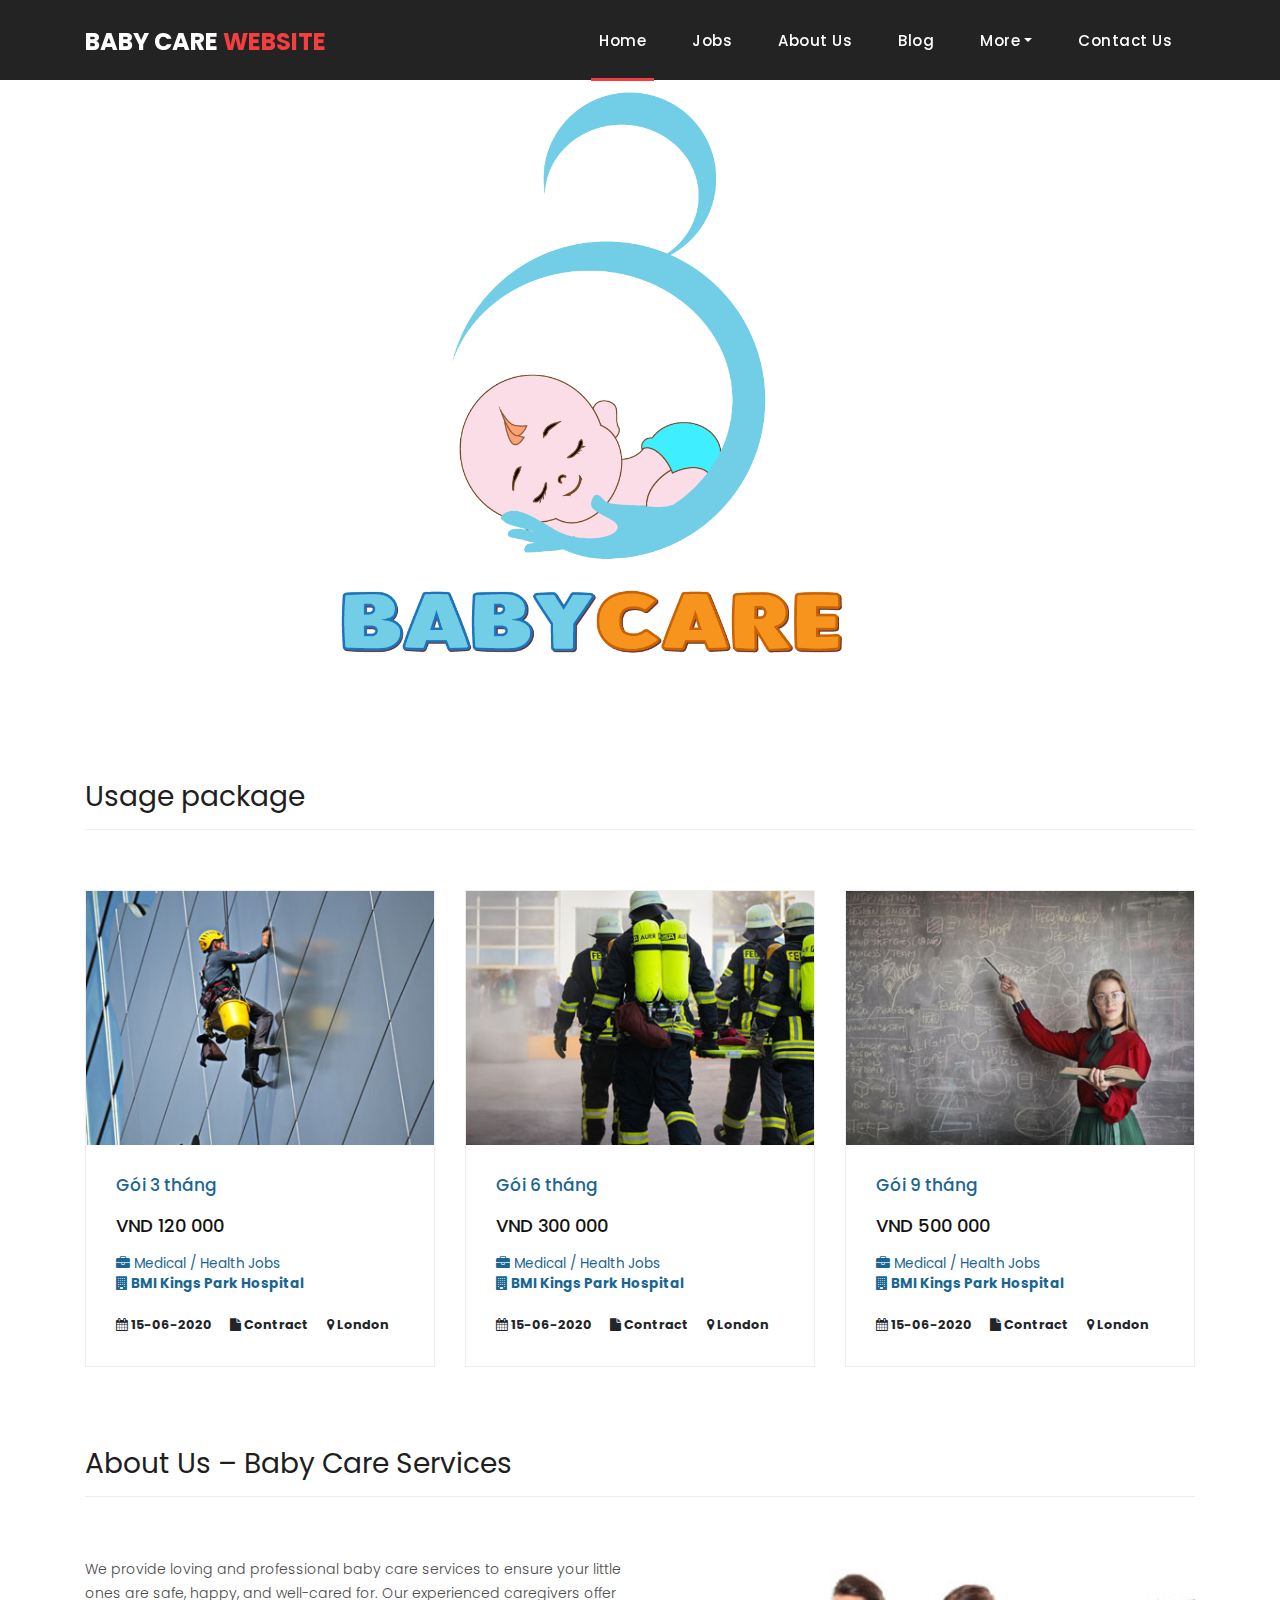
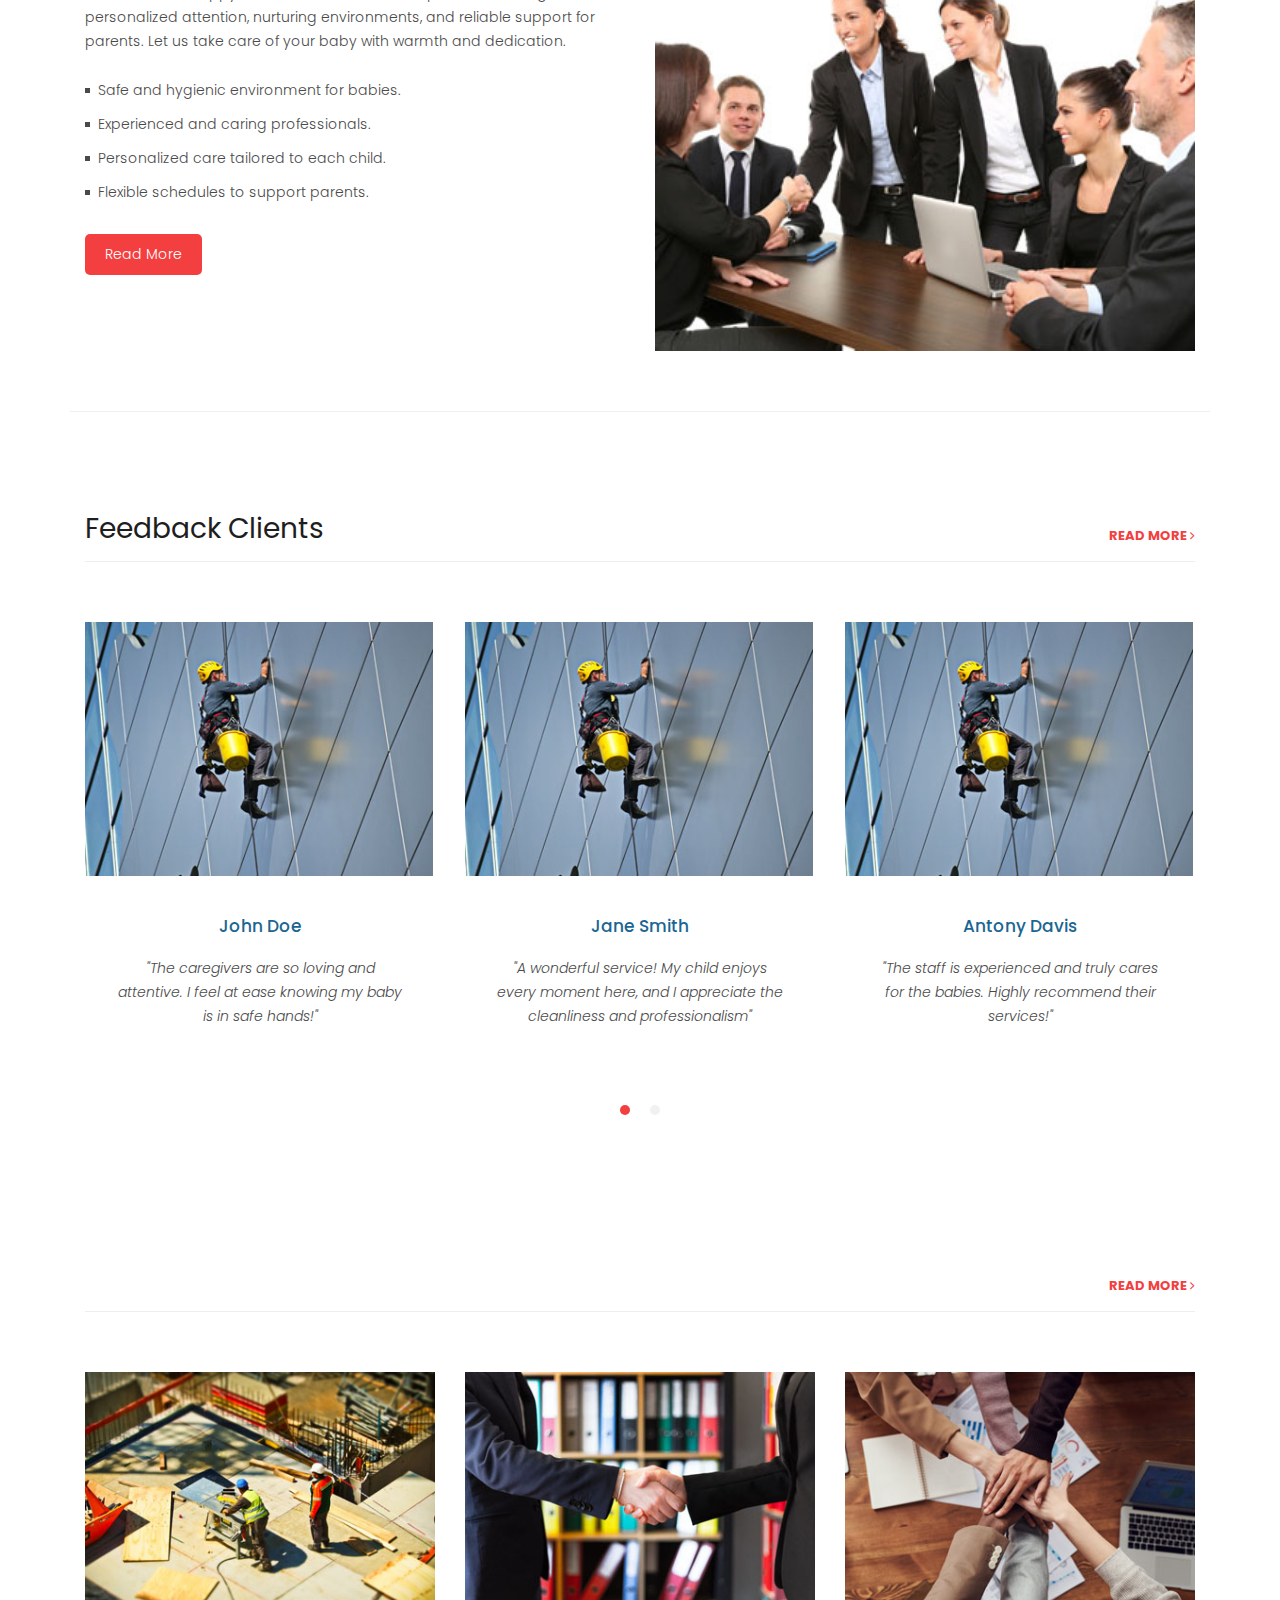
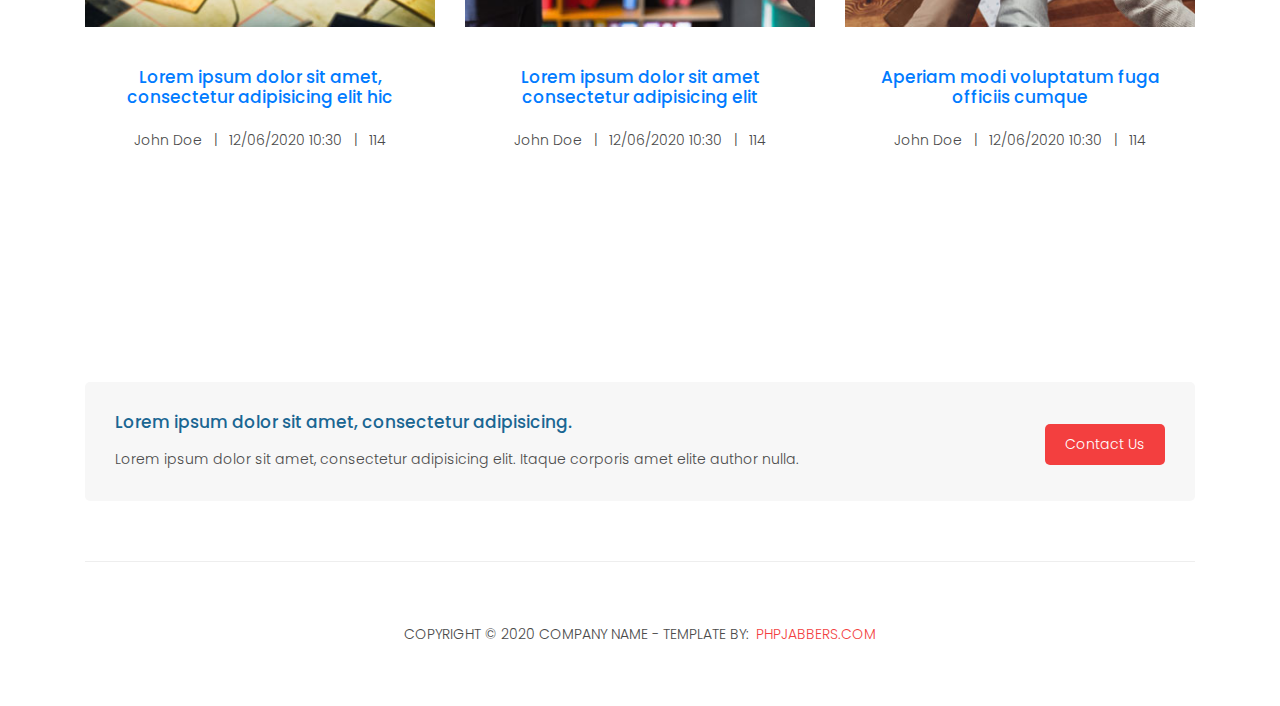
==== index.html @ c288f53b "First Commit" ====
<!DOCTYPE html>
<html lang="en">

  <head>

    <meta charset="utf-8">
    <meta name="viewport" content="width=device-width, initial-scale=1, shrink-to-fit=no">
    <meta name="description" content="">
    <meta name="author" content="">
    <link rel="icon" href="assets/images/favicon.ico">
    <link href="https://fonts.googleapis.com/css?family=Poppins:100,200,300,400,500,600,700,800,900&display=swap" rel="stylesheet">

    <title>PHPJabbers.com | Free Job Agency Website Template</title>

    <!-- Bootstrap core CSS -->
    <link href="vendor/bootstrap/css/bootstrap.min.css" rel="stylesheet">

    <!-- Additional CSS Files -->
    <link rel="stylesheet" href="assets/css/fontawesome.css">
    <link rel="stylesheet" href="assets/css/style.css">
    <link rel="stylesheet" href="assets/css/owl.css">

  </head>

  <body>

    <!-- ***** Preloader Start ***** -->
    <div id="preloader">
        <div class="jumper">
            <div></div>
            <div></div>
            <div></div>
        </div>
    </div>  
    <!-- ***** Preloader End ***** -->

    <!-- Header -->
    <header class="">
      <nav class="navbar navbar-expand-lg">
        <div class="container">
          <a class="navbar-brand" href="index.html"><h2>Baby Care <em>Website</em></h2></a>
          <button class="navbar-toggler" type="button" data-toggle="collapse" data-target="#navbarResponsive" aria-controls="navbarResponsive" aria-expanded="false" aria-label="Toggle navigation">
            <span class="navbar-toggler-icon"></span>
          </button>
          <div class="collapse navbar-collapse" id="navbarResponsive">
            <ul class="navbar-nav ml-auto">
                <li class="nav-item active">
                    <a class="nav-link" href="index.html">Home
                      <span class="sr-only">(current)</span>
                    </a>
                </li> 

                <li class="nav-item"><a class="nav-link" href="jobs.html">Jobs</a></li>

                <li class="nav-item"><a class="nav-link" href="about-us.html">About us</a></li>

                <li class="nav-item"><a class="nav-link" href="blog.html">Blog</a></li>

                <li class="nav-item dropdown">
                    <a class="nav-link dropdown-toggle" data-toggle="dropdown" href="#" role="button" aria-haspopup="true" aria-expanded="false">More</a>
                    
                    <div class="dropdown-menu">
                      <a class="dropdown-item" href="team.html">Team</a>
                      <a class="dropdown-item" href="testimonials.html">Testimonials</a>
                      <a class="dropdown-item" href="terms.html">Terms</a>
                    </div>
                </li>
                
                <li class="nav-item"><a class="nav-link" href="contact.html">Contact Us</a></li>
            </ul>
          </div>
        </div>
      </nav>
    </header>

    <!-- Page Content -->
    <!-- Banner Starts Here -->
    <div class="banner header-text">
      <div class="owl-banner owl-carousel">
        <div class="banner-item-01">
          <!-- <div class="text-content">
            <h4>Find your car today!</h4>
            <h2>Lorem ipsum dolor sit amet</h2>
          </div> -->
        </div>
        <!-- <div class="banner-item-02">
          <div class="text-content">
            <h4>Fugiat Aspernatur</h4>
            <h2>Laboriosam reprehenderit ducimus</h2>
          </div>
        </div>
        <div class="banner-item-03">
          <div class="text-content">
            <h4>Saepe Omnis</h4>
            <h2>Quaerat suscipit unde minus dicta</h2>
          </div>
        </div> -->
      </div>
    </div>
    <!-- Banner Ends Here -->

    <div class="latest-products">
      <div class="container">
        <div class="row">
          <div class="col-md-12">
            <div class="section-heading">
              <h2>Usage package</h2>
              <!-- <a href="jobs.html">view more <i class="fa fa-angle-right"></i></a> -->
            </div>
          </div>
          <div class="col-md-4">
            <div class="product-item">
              <a href="job-details.html"><img style="width: 348px; height: 254px;" src="assets/images/product-1-370x270.jpg" alt=""></a>
              <div class="down-content">
                <a href="job-details.html"><h4>Gói 3 tháng </h4></a>

                <h6>VND 120 000</h6>

                <h4><small><i class="fa fa-briefcase"></i> Medical / Health Jobs <br> <strong><i class="fa fa-building"></i> BMI Kings Park Hospital</strong></small></h4>

                <small>
                     <strong title="Posted on"><i class="fa fa-calendar"></i> 15-06-2020</strong> &nbsp;&nbsp;&nbsp;&nbsp;
                     <strong title="Type"><i class="fa fa-file"></i> Contract</strong> &nbsp;&nbsp;&nbsp;&nbsp;
                     <strong title="Location"><i class="fa fa-map-marker"></i> London</strong>
                </small>
              </div>
            </div>
          </div>

          <div class="col-md-4">
            <div class="product-item">
              <a href="job-details.html"><img src="assets/images/product-2-370x270.jpg" alt=""></a>
              <div class="down-content">
                <a href="job-details.html"><h4>Gói 6 tháng </h4></a>

                <h6>VND 300 000</h6>

                <h4><small><i class="fa fa-briefcase"></i> Medical / Health Jobs <br> <strong><i class="fa fa-building"></i> BMI Kings Park Hospital</strong></small></h4>

                <small>
                     <strong title="Posted on"><i class="fa fa-calendar"></i> 15-06-2020</strong> &nbsp;&nbsp;&nbsp;&nbsp;
                     <strong title="Type"><i class="fa fa-file"></i> Contract</strong> &nbsp;&nbsp;&nbsp;&nbsp;
                     <strong title="Location"><i class="fa fa-map-marker"></i> London</strong>
                </small>
              </div>
            </div>
          </div>

          <div class="col-md-4">
            <div class="product-item">
              <a href="job-details.html"><img src="assets/images/product-3-370x270.jpg" alt=""></a>
              <div class="down-content">
                <a href="job-details.html"><h4>Gói 9 tháng</h4></a>

                <h6>VND 500 000</h6>

                <h4><small><i class="fa fa-briefcase"></i> Medical / Health Jobs <br> <strong><i class="fa fa-building"></i> BMI Kings Park Hospital</strong></small></h4>

                <small>
                     <strong title="Posted on"><i class="fa fa-calendar"></i> 15-06-2020</strong> &nbsp;&nbsp;&nbsp;&nbsp;
                     <strong title="Type"><i class="fa fa-file"></i> Contract</strong> &nbsp;&nbsp;&nbsp;&nbsp;
                     <strong title="Location"><i class="fa fa-map-marker"></i> London</strong>
                </small>
              </div>
            </div>
          </div>
        </div>
      </div>
    </div>

    <div class="best-features">
      <div class="container">
        <div class="row">
          <div class="col-md-12">
            <div class="section-heading">
              <h2>About Us – Baby Care Services</h2>
            </div>
          </div>
          <div class="col-md-6">
            <div class="left-content">
              <p>We provide loving and professional baby care services to ensure your little ones are safe, happy, and well-cared for. Our experienced caregivers offer personalized attention, nurturing environments, and reliable support for parents. Let us take care of your baby with warmth and dedication.</p>
              <ul class="featured-list">
                <li><a href="#">Safe and hygienic environment for babies.</a></li>
                <li><a href="#">Experienced and caring professionals.</a></li>
                <li><a href="#">Personalized care tailored to each child.</a></li>
                <li><a href="#">Flexible schedules to support parents.</a></li>
              </ul>
              <a href="about-us.html" class="filled-button">Read More</a>
            </div>
          </div>
          <div class="col-md-6">
            <div class="right-image">
              <img src="assets/images/about-1-570x350.jpg" alt="">
            </div>
          </div>
        </div>
      </div>
    </div>

    
    <!-- Feedback Client -->
    <div class="happy-clients">
      <div class="container">
        <div class="row">
          <div class="col-md-12">
            <div class="section-heading">
              <h2>Feedback Clients</h2>

              <a href="testimonials.html">read more <i class="fa fa-angle-right"></i></a>
            </div>
          </div>
          <div class="col-md-12">
            <div class="owl-clients owl-carousel text-center">
              <div class="service-item">
                <img style="width: 348px; height: 254px;" src="assets/images/product-1-370x270.jpg" alt="">
                <div class="down-content">
                  <h4>John Doe</h4>
                  <p class="n-m"><em>"The caregivers are so loving and attentive. I feel at ease knowing my baby is in safe hands!"</em></p>
                </div>
              </div>
              
              <div class="service-item">
                <img style="width: 348px; height: 254px;" src="assets/images/product-1-370x270.jpg" alt="">
                <div class="down-content">
                  <h4>Jane Smith</h4>
                  <p class="n-m"><em>"A wonderful service! My child enjoys every moment here, and I appreciate the cleanliness and professionalism"</em></p>
                </div>
              </div>
              
              <div class="service-item">
                <img style="width: 348px; height: 254px;" src="assets/images/product-1-370x270.jpg" alt="">
                <div class="down-content">
                  <h4>Antony Davis</h4>
                  <p class="n-m"><em>"The staff is experienced and truly cares for the babies. Highly recommend their services!"</em></p>
                </div>
              </div>
              
              <div class="service-item">
                <div class="icon">
                  <i class="fa fa-user"></i>
                </div>
                <div class="down-content">
                  <h4>John Doe</h4>
                  <p class="n-m"><em>"Lorem ipsum dolor sit amet, consectetur an adipisicing elit. Itaque, corporis nulla at quia quaerat."</em></p>
                </div>
              </div>
              
              <div class="service-item">
                <div class="icon">
                  <i class="fa fa-user"></i>
                </div>
                <div class="down-content">
                  <h4>Jane Smith</h4>
                  <p class="n-m"><em>"Lorem ipsum dolor sit amet, consectetur an adipisicing elit. Itaque, corporis nulla at quia quaerat."</em></p>
                </div>
              </div>
              
              <div class="service-item">
                <div class="icon">
                  <i class="fa fa-user"></i>
                </div>
                <div class="down-content">
                  <h4>Antony Davis</h4>
                  <p class="n-m"><em>"Lorem ipsum dolor sit amet, consectetur an adipisicing elit. Itaque, corporis nulla at quia quaerat."</em></p>
                </div>
              </div>
            </div>
          </div>
        </div>
      </div>
    </div>

    <div class="services" style="background-image: url(assets/images/other-image-fullscren-1-1920x900.jpg);" >
      <div class="container">
        <div class="row">
          <div class="col-md-12">
            <div class="section-heading">
              <h2>Latest blog posts</h2>

              <a href="blog.html">read more <i class="fa fa-angle-right"></i></a>
            </div>
          </div>

          <div class="col-lg-4 col-md-6">
            <div class="service-item">
              <a href="#" class="services-item-image"><img src="assets/images/blog-1-370x270.jpg" class="img-fluid" alt=""></a>

              <div class="down-content">
                <h4><a href="#">Lorem ipsum dolor sit amet, consectetur adipisicing elit hic</a></h4>

                <p style="margin: 0;"> John Doe &nbsp;&nbsp;|&nbsp;&nbsp; 12/06/2020 10:30 &nbsp;&nbsp;|&nbsp;&nbsp; 114</p>
              </div>
            </div>
          </div>
          <div class="col-lg-4 col-md-6">
            <div class="service-item">
              <a href="#" class="services-item-image"><img src="assets/images/blog-2-370x270.jpg" class="img-fluid" alt=""></a>

              <div class="down-content">
                <h4><a href="#">Lorem ipsum dolor sit amet consectetur adipisicing elit</a></h4>

                <p style="margin: 0;"> John Doe &nbsp;&nbsp;|&nbsp;&nbsp; 12/06/2020 10:30 &nbsp;&nbsp;|&nbsp;&nbsp; 114</p>
              </div>
            </div>
          </div>
          <div class="col-lg-4 col-md-6">
            <div class="service-item">
              <a href="#" class="services-item-image"><img src="assets/images/blog-3-370x270.jpg" class="img-fluid" alt=""></a>

              <div class="down-content">
                <h4><a href="#">Aperiam modi voluptatum fuga officiis cumque</a></h4>

                <p style="margin: 0;"> John Doe &nbsp;&nbsp;|&nbsp;&nbsp; 12/06/2020 10:30 &nbsp;&nbsp;|&nbsp;&nbsp; 114</p>
              </div>
            </div>
          </div>
        </div>
      </div>
    </div>


    <div class="call-to-action">
      <div class="container">
        <div class="row">
          <div class="col-md-12">
            <div class="inner-content">
              <div class="row">
                <div class="col-md-8">
                  <h4>Lorem ipsum dolor sit amet, consectetur adipisicing.</h4>
                  <p>Lorem ipsum dolor sit amet, consectetur adipisicing elit. Itaque corporis amet elite author nulla.</p>
                </div>
                <div class="col-lg-4 col-md-6 text-right">
                  <a href="contact.html" class="filled-button">Contact Us</a>
                </div>
              </div>
            </div>
          </div>
        </div>
      </div>
    </div>

    
    <footer>
      <div class="container">
        <div class="row">
          <div class="col-md-12">
            <div class="inner-content">
              <p>Copyright © 2020 Company Name - Template by: <a href="https://www.phpjabbers.com/">PHPJabbers.com</a></p>
            </div>
          </div>
        </div>
      </div>
    </footer>


    <!-- Bootstrap core JavaScript -->
    <script src="vendor/jquery/jquery.min.js"></script>
    <script src="vendor/bootstrap/js/bootstrap.bundle.min.js"></script>


    <!-- Additional Scripts -->
    <script src="assets/js/custom.js"></script>
    <script src="assets/js/owl.js"></script>
  </body>
</html>
---- assets/css/style.css ----
body {
  font-family: 'Poppins', sans-serif;
  overflow-x: hidden;
  text-rendering: optimizeLegibility;
  -webkit-font-smoothing: antialiased;
  -moz-osx-font-smoothing: grayscale;
}
p {
	margin-bottom: 0px;
	font-size: 14px;
	font-weight: 300;
	color: #4a4a4a;
	line-height: 24px;
}
a {
	text-decoration: none!important;
}
ul {
	padding: 0;
	margin: 0;
	list-style: none;
}

h1,h2,h3,h4,h5,h6 {
	margin: 0px;
}

ul.social-icons li {
	display: inline-block;
	margin-right: 3px;
}

ul.social-icons li:last-child {
	margin-right: 0px;
}

ul.social-icons li a {
	width: 50px;
	height: 50px;
	display: inline-block;
	line-height: 50px;
	background-color: #eee;
	color: #121212;
	font-size: 18px;
	text-align: center;
	transition: all .3s;
}

ul.social-icons li a:hover {
	background-color: #f33f3f;
	color: #fff;
}

a.filled-button {
	background-color: #f33f3f;
	color: #fff;
	font-size: 14px;
	text-transform: capitalize;
	font-weight: 300;
	padding: 10px 20px;
	border-radius: 5px;
	display: inline-block;
	transition: all 0.3s;
}

a.filled-button:hover {
	background-color: #121212;
	color: #fff;
}

.section-heading {
	text-align: left;
	margin-bottom: 60px;
	border-bottom: 1px solid #eee;
}

.section-heading h2 {
	font-size: 28px;
	font-weight: 400;
	color: #1e1e1e;
	margin-bottom: 15px;
}

.page-heading {
	padding: 210px 0px 130px 0px;
	text-align: center;
	background-position: center center;
	background-repeat: no-repeat;
	background-size: cover;
}

.page-heading .text-content h4 {
	color: #f33f3f;
	font-size: 22px;
	text-transform: uppercase;
	font-weight: 700;
	margin-bottom: 15px;
}

.page-heading .text-content h2 {
	color: #fff;
	font-size: 62px;
	text-transform: uppercase;
	letter-spacing: 5px;
}

#preloader {
  overflow: hidden;
  background: #f33f3f;
  left: 0;
  right: 0;
  top: 0;
  bottom: 0;
  position: fixed;
  z-index: 9999999;
  color: #fff;
}

#preloader .jumper {
  left: 0;
  top: 0;
  right: 0;
  bottom: 0;
  display: block;
  position: absolute;
  margin: auto;
  width: 50px;
  height: 50px;
}

#preloader .jumper > div {
  background-color: #fff;
  width: 10px;
  height: 10px;
  border-radius: 100%;
  -webkit-animation-fill-mode: both;
  animation-fill-mode: both;
  position: absolute;
  opacity: 0;
  width: 50px;
  height: 50px;
  -webkit-animation: jumper 1s 0s linear infinite;
  animation: jumper 1s 0s linear infinite;
}

#preloader .jumper > div:nth-child(2) {
  -webkit-animation-delay: 0.33333s;
  animation-delay: 0.33333s;
}

#preloader .jumper > div:nth-child(3) {
  -webkit-animation-delay: 0.66666s;
  animation-delay: 0.66666s;
}

@-webkit-keyframes jumper {
  0% {
    opacity: 0;
    -webkit-transform: scale(0);
    transform: scale(0);
  }
  5% {
    opacity: 1;
  }
  100% {
    -webkit-transform: scale(1);
    transform: scale(1);
    opacity: 0;
  }
}

@keyframes jumper {
  0% {
    opacity: 0;
    -webkit-transform: scale(0);
    transform: scale(0);
  }
  5% {
    opacity: 1;
  }
  100% {
    opacity: 0;
  }
}


/* Header Style */
header {
	position: absolute;
	z-index: 99999;
	width: 100%;
	height: 80px;
	background-color: #232323;
	-webkit-transition: all 0.3s ease-in-out 0s;
    -moz-transition: all 0.3s ease-in-out 0s;
    -o-transition: all 0.3s ease-in-out 0s;
    transition: all 0.3s ease-in-out 0s;
}
header .navbar {
	padding: 17px 0px;
}
.background-header .navbar {
	padding: 17px 0px;
}
.background-header {
	top: 0;
	position: fixed;
	background-color: #fff!important;
	box-shadow: 0px 1px 10px rgba(0,0,0,0.1);
}
.background-header .navbar-brand h2 {
	color: #121212!important;
}
.background-header .navbar-nav a.nav-link {
	color: #1e1e1e!important;
}
.background-header .navbar-nav .nav-link:hover,
.background-header .navbar-nav .active>.nav-link,
.background-header .navbar-nav .nav-link.active,
.background-header .navbar-nav .nav-link.show,
.background-header .navbar-nav .show>.nav-link {
	color: #f33f3f!important;
}
.navbar .navbar-brand {
	float: 	left;
	margin-top: -12px;
	outline: none;
}
.navbar .navbar-brand h2 {
	color: #fff;
	text-transform: uppercase;
	font-size: 24px;
	font-weight: 700;
	-webkit-transition: all .3s ease 0s;
    -moz-transition: all .3s ease 0s;
    -o-transition: all .3s ease 0s;
    transition: all .3s ease 0s;
}
.navbar .navbar-brand h2 em {
	font-style: normal;
	color: #f33f3f;
}
#navbarResponsive {
	z-index: 999;
}
.navbar-collapse {
	text-align: center;
}
.navbar .navbar-nav .nav-item {
	margin: 0px 15px;
}
.navbar .navbar-nav a.nav-link {
	text-transform: capitalize;
	font-size: 15px;
	font-weight: 500;
	letter-spacing: 0.5px;
	color: #fff;
	transition: all 0.5s;
	margin-top: 5px;
}
.navbar .navbar-nav .nav-link:hover,
.navbar .navbar-nav .active>.nav-link,
.navbar .navbar-nav .nav-link.active,
.navbar .navbar-nav .nav-link.show,
.navbar .navbar-nav .show>.nav-link {
	color: #fff;
	padding-bottom: 25px;
	border-bottom: 3px solid #f33f3f;
}
.navbar .navbar-toggler-icon {
	background-image: none;
}
.navbar .navbar-toggler {
	border-color: #fff;
	background-color: #fff;	
	height: 36px;
	outline: none;
	border-radius: 0px;
	position: absolute;
	right: 30px;
	top: 20px;
}
.navbar .navbar-toggler-icon:after {
	content: '\f0c9';
	color: #f33f3f;
	font-size: 18px;
	line-height: 26px;
	font-family: 'FontAwesome';
}



/* Banner Style */
.banner {
	position: relative;
	text-align: center;
	padding-top: 80px;
}

.banner-item-01 {
	padding: 300px 0px;
	background-image: url(../images/Baby1.png);
	background-size: cover;
	background-repeat: no-repeat;
	background-position: center center;
}

.banner-item-02 {
	padding: 300px 0px;
	background-image: url(../images/slider-image-2-1920x600.jpg);
	background-size: cover;
	background-repeat: no-repeat;
	background-position: center center;
}

.banner-item-03 {
	padding: 300px 0px;
	background-image: url(../images/slider-image-3-1920x600.jpg);
	background-size: cover;
	background-repeat: no-repeat;
	background-position: center center;
}

.banner .banner-item {
	max-height: 600px;
}

.banner .text-content {
	position: absolute;
	top: 50%;
	transform: translateY(-50%);
	text-align: center;
	width: 100%;
}

.banner .text-content h4 {
	color: #f33f3f;
	font-size: 22px;
	text-transform: uppercase;
	font-weight: 700;
	margin-bottom: 15px;
}

.banner .text-content h2 {
	color: #fff;
	font-size: 62px;
	text-transform: uppercase;
	letter-spacing: 5px;
}

.owl-banner .owl-dots .owl-dot {
  border-radius: 3px;
}
.owl-banner .owl-dots {
    display: -webkit-box;
    display: -webkit-flex;
    display: -ms-flexbox;
    display: flex;
    -ms-flex-pack: center;
    -webkit-justify-content: center;
    justify-content: center;
    position: absolute;
    left: 50%;
    transform: translateX(-50%);
    bottom: 30px;
}
.owl-banner .owl-dots .owl-dot {
    width: 10px;
    height: 10px;
    border-radius: 50%;
    margin: 0 10px;
    background-color: #fff;
    opacity: 0.5;
}
.owl-banner .owl-dots .owl-dot:focus {
    outline: none
}
.owl-banner .owl-dots .owl-dot.active {
    background-color: #fff;
    opacity: 1;
}



/* Latest Produtcs */

.latest-products {
	margin-top: 100px;
}

.section-heading a {
	float: right;
	margin-top: -35px;
	text-transform: uppercase;
	font-size: 13px;
	font-weight: 700;
	color: #f33f3f;
}

.product-item {
	border: 1px solid #eee;
	margin-bottom: 30px;
}

.product-item .down-content {
	padding: 30px;
	position: relative;
}

.product-item img {
	width: 100%;
	overflow: hidden;
}

.product-item .down-content h4 {
	font-size: 17px;
	color: #1a6692;
	margin-bottom: 20px;
}

.product-item .down-content h6 {
	font-size: 18px;
	margin-bottom: 15px;
	color: #121212;
}

.product-item .down-content h6 small{
	color: #999;
}

.product-item .down-content p {
	margin-bottom: 20px;
}

.product-item .down-content ul li {
	display: inline-block;
}

.product-item .down-content ul li i {
	color: #f33f3f;
	font-size: 14px;
}

.product-item .down-content span {
	position: absolute;
	right: 30px;
	bottom: 30px;
	font-size: 13px;
	color: #f33f3f;
	font-weight: 500;
}

.product-item .down-content span a {
	color: #f33f3f;
	display: inline-block;
	margin-bottom: 3px;
}

.modal-dialog { 
	margin-top: 10%; 
}

/* Best Features */

.about-features {
	margin-top: 100px!important;
}

.about-features p {
	border-bottom: 1px solid #eee;
	padding-bottom: 20px;
}

.about-features .container .row {
	padding-bottom: 0px!important;
	border-bottom: none!important;
}

.best-features {
	margin-top: 50px;
}

.best-features .container .row {
	border-bottom: 1px solid #eee;
	padding-bottom: 60px;
}

.best-features img {
	width: 100%;
	overflow: hidden;
}

.best-features h4 {
	font-size: 17px;
	color: #1a6692;
	margin-bottom: 20px;
}

.best-features ul.featured-list li {
	display: block;
	margin-bottom: 10px;
}

.best-features p {
	margin-bottom: 25px;
}

.best-features ul.featured-list li a {
	font-size: 14px;
	color: #4a4a4a;
	font-weight: 300;
	transition: all .3s;
	position: relative;
	padding-left: 13px;
}

.best-features ul.featured-list li a:before {
	content: '';
	width: 5px;
	height: 5px;
	display: inline-block;
	background-color: #4a4a4a;
	position: absolute;
	left: 0;
	transition: all .3s;
	top: 8px;
}

.best-features ul.featured-list li a:hover {
	color: #f33f3f;
}

.best-features ul.featured-list li a:hover::before {
	background-color: #f33f3f;
}

.best-features .filled-button {
	margin-top: 20px;
}





/* Call To Action */

.call-to-action .inner-content {
	margin-top: 60px;
	padding: 30px;
	background-color: #f7f7f7;
	border-radius: 5px;
}

.call-to-action .inner-content h4 {
	font-size: 17px;
	color: #1a6692;
	margin-bottom: 15px;
}

.call-to-action .inner-content em {
	font-style: normal;
	font-weight: 700;
}

.call-to-action .inner-content .col-md-4 {
	text-align: right;
}

.call-to-action .inner-content .filled-button {
	margin-top: 12px;
}




/* Footer */

footer {
	text-align: center;
}

footer .inner-content {
	border-top: 1px solid #eee;
	margin-top: 60px;
	padding: 60px 0px;
}

footer .inner-content p {
	text-transform: uppercase;
}

footer .inner-content p a {
	color: #f33f3f;
	margin-left: 3px;
}




/* Product Page */

.products {
	margin-top: 100px;
}

.products .filters {
	text-align: center;
	border-bottom: 1px solid #eee;
	padding-bottom: 10px;
	margin-bottom: 60px;
}

.products .filters li {
	text-transform: uppercase;
	font-size: 13px;
	font-weight: 700;
	color: #121212;
	display: inline-block;
	margin: 0px 10px;
	transition: all .3s;
	cursor: pointer;
}

.products .filters ul li.active,
.products .filters ul li:hover {
  color: #f33f3f;
}

.dropdown-menu { 
	border-radius: 0;
}

.dropdown-item { 
	padding: .5rem 1.5rem; 
}

.page-heading {
	position:relative;
}
.page-heading:before {
	content:'';
	position:absolute;
	top:0;
	left:0;
	bottom:0;
	right:0;
	background-color:rgba(0,0,0,.7);
}
.page-heading .container {
	position:relative;
	z-index: 2;
}
.products ul.pages {
	margin-top: 30px;
	text-align: center;
}

.products ul.pages li {
	display: inline-block;
	margin: 0px 2px;
}

.products ul.pages li a {
	width: 44px;
	height: 44px;
	display: inline-block;
	line-height: 42px;
	border: 1px solid #eee;
	font-size: 15px;
	font-weight: 700;
	color: #121212;
	transition: all .3s;
}

.products ul.pages li a:hover,
.products ul.pages li.active a {
	background-color: #f33f3f;
	border-color: #f33f3f;
	color: #fff;
}



/* Team Members */

.team-members {
	margin-top: 100px;
}

.team-member {
	border: 1px solid #eee;
	margin-bottom: 30px;
}

.team-member img {
	width: 100%;
	overflow: hidden;
}

.team-member .down-content {
	padding: 30px;
	text-align: center;
}

.team-member .thumb-container {
	position: relative;
}

.team-member .thumb-container .hover-effect {
	position: absolute;
	background-color: rgba(243,63,63,0.9);
	top: 0;
	left: 0;
	width: 100%;
	height: 100%;
	opacity: 0;
	visibility: hidden;
	transition: all .5s;
}

.team-member .thumb-container .hover-effect .hover-content {
	position: absolute;
	display: inline-block;
	width: 100%;
	text-align: center;
	top: 50%;
	transform: translateY(-50%);
}

.team-member .thumb-container .hover-effect .hover-content ul.social-icons li a:hover {
	background-color: #fff;
	color: #f33f3f;
}

.team-member:hover .hover-effect {
	visibility: visible;
	opacity: 1;
}

.team-member .down-content h4 {
	font-size: 17px;
	color: #1a6692;
	margin-bottom: 8px;
}

.team-member .down-content span {
	display: block;
	font-size: 13px;
	color: #f33f3f;
	font-weight: 500;
	margin-bottom: 20px;
}




/* Services */

.services {
	background-position: center center;
	background-repeat: no-repeat;
	background-size: cover;
	background-attachment: fixed;
	padding: 100px 0px;
}

.services .section-heading h2 { 
	color: #fff; 
}

.service-item {
	text-align: center;
	margin-bottom: 30px;
}

.service-item .icon {
	background-color: #f7f7f7;
	padding: 40px;
}

.service-item .icon i {
	width: 100px;
	height: 100px;
	display: inline-block;
	text-align: center;
	line-height: 100px;
	background-color: #f33f3f;
	color: #fff;
	font-size: 32px;
}

.service-item .down-content {
	background-color: #fff;
	padding: 40px 30px;
}

.service-item .down-content h4 {
	font-size: 17px;
	color: #1a6692;
	margin-bottom: 20px;
}

.service-item .down-content h6 { 
	margin-bottom: 15px;
}

.service-item .down-content p {
	margin-bottom: 25px;
}

.services-item-image { 
	display: block; 
}

.n-m { 
	margin: 0!important; 
}

.owl-clients button.owl-dot { 
	background: #f1f1f1!important; 
	width: 10px!important; 
	height: 10px!important; 
	margin: 0 10px!important; 
	border-radius: 50%;
}

.owl-clients button.owl-dot.active { 
	background: #f33f3f!important; 
}

/* Clients */

.happy-clients {
	margin-top: 100px;
	margin-bottom: 40px;
}

.happy-clients .client-item img {
	max-width: 100%;
	overflow: hidden;
	transition: all .3s;
	cursor: pointer;
}

.client-item h6 { 
	line-height: 1.6;  
}

.happy-clients .client-item img:hover {
	opacity: 0.8;
}




/* Find Us */

.find-us {
	margin-top: 100px;
}

.find-us p {
	border-bottom: 1px solid #eee;
	padding-bottom: 30px;
	margin-bottom: 30px;
}

.find-us h4 {
	font-size: 17px;
	color: #1a6692;
	margin-bottom: 20px;
}

.find-us .left-content {
	margin-left: 30px;
}



/* Send Message */

.send-message {
	margin-top: 100px;
}

.contact-form select,
.contact-form .form-control {
	font-size: 14px;
	width: 100%;
	height: 44px;
	display: inline-block;
	line-height: 42px;
	border: 1px solid #eee;
	border-radius: 0px;
	margin-bottom: 30px;
}

.contact-form select:focus,
.contact-form .form-control:focus {
	box-shadow: none;
	border: 1px solid #eee;
}

.contact-form textarea {
	font-size: 14px;
	width: 100%;
	min-width: 100%;
	min-height: 120px;
	height: 120px;
	max-height: 180px;
	border: 1px solid #eee;
	border-radius: 0px;
	margin-bottom: 30px;
}

.contact-form textarea:focus {
	box-shadow: none;
	border: 1px solid #eee;
}

.contact-form button.filled-button {
	background-color: #f33f3f;
	color: #fff;
	font-size: 14px;
	text-transform: capitalize;
	font-weight: 300;
	padding: 10px 20px;
	border-radius: 5px;
	display: inline-block;
	transition: all 0.3s;
	border: none;
	outline: none;
	cursor: pointer;
}

.contact-form button.filled-button:hover {
	background-color: #121212;
	color: #fff;
}

.accordion {
	margin-left: 30px;
}

.accordion a {
	cursor: pointer;
	font-size: 17px;
	color: #1a6692!important;
	margin-bottom: 20px;
	transition: all .3s;
}

.accordion a:hover {
	color: #f33f3f!important;
}

.accordion a.active {
  color: #f33f3f!important;
}

.accordion li .content {
  display: none;
  margin-top: 10px;
}

.accordion li:first-child {
	border-top: 1px solid #eee;
}

.accordion li {
	border-bottom: 1px solid #eee;
	padding: 15px 0px;
}

.section-background { 
	background: #f1f1f1; 
}

.section {
	padding: 30px 0;
}

.section p {
	margin-bottom: 15px;
}

.section .section-heading {
	margin-bottom: 45px;
}


/* Responsive Style */
@media (max-width: 768px) {
	.banner .text-content {
		width: 90%;
		margin-left: 5%;
	}
	.banner .text-content h4 {
		font-size: 22px;
	}

	.banner .text-content h2 {
		font-size: 36px;
		letter-spacing: 0.5px;
	}
	.banner-item-01,
	.banner-item-02,
	.banner-item-03 {
		padding: 180px 0px;
	}
	.page-heading .text-content h4 {
		font-size: 22px;
	}

	.page-heading .text-content h2 {
		font-size: 36px;
		letter-spacing: 0.5px;
	}
	.section-heading a {
		float: none;
		margin-top: 0px;
		display: block;
		margin-bottom: 20px;
	}
	.product-item .down-content h4 {
		margin-bottom: 20px!important;
	}
	.best-features .left-content {
		margin-bottom: 30px;
	}
	.call-to-action .inner-content {
		text-align: center;
	}
	.call-to-action .inner-content .filled-button {
		text-align: center;
		width: 100%;
		margin-top: 20px;
	}
	.about-features img {
		margin-bottom: 30px;
	}
	.service-item {
		margin-bottom: 30px;
	}
	.find-us #map {
		margin-bottom: 30px;
	}
	.find-us .left-content {
		margin-left: 0px;
	}
	.send-message .accordion {
		margin-top: 30px;
		margin-left: 0px;
	}
}

@media (max-width: 992px) {
	.navbar .navbar-brand {
		position: absolute;
		left: 30px;
		top: 32px;
	}
	.navbar .navbar-brand {
		width: auto;
	}
	.navbar:after {
		display: none;
	}
	#navbarResponsive {
	    z-index: 99999;
	    position: absolute;
	    top: 80px;
	    left: 0;
	    width: 100%;
	    text-align: center;
	    background-color: #fff;
	    box-shadow: 0px 10px 10px rgba(0,0,0,0.1);
	}
	.navbar .navbar-nav .nav-item {
		border-bottom: 1px solid #eee;
	}
	.navbar .navbar-nav .nav-item:last-child {
		border-bottom: none;
	}
	.navbar .navbar-nav a.nav-link {
		padding: 15px 0px;
		color: #1e1e1e!important;
	}
	.navbar .navbar-nav .nav-link:hover,
	.navbar .navbar-nav .active>.nav-link,
	.navbar .navbar-nav .nav-link.active,
	.navbar .navbar-nav .nav-link.show,
	.navbar .navbar-nav .show>.nav-link {
		color: #f33f3f!important;
		border-bottom: none!important;
		padding-bottom: 15px;
	}
	.product-item .down-content h4 {
		margin-bottom: 10px;
	}
	.product-item .down-content h6 {
		margin-bottom: 20px;
	}
}
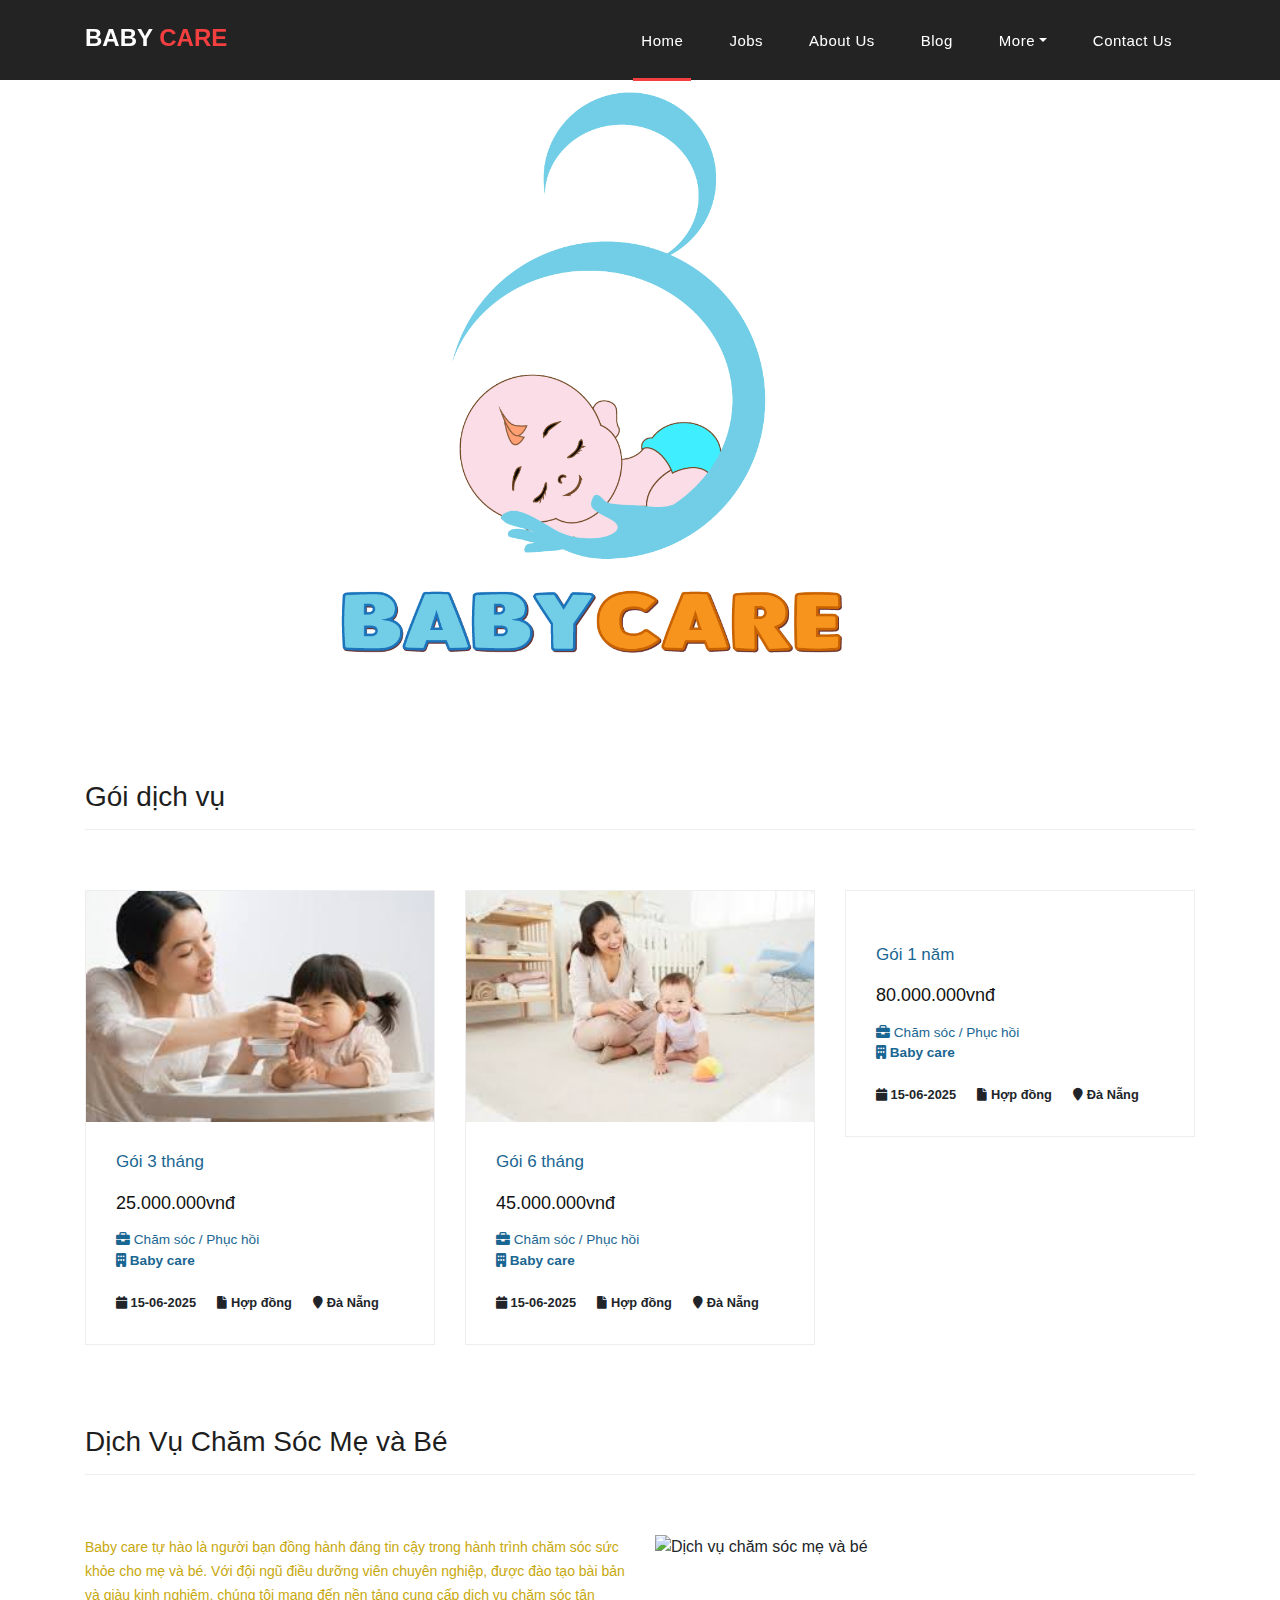
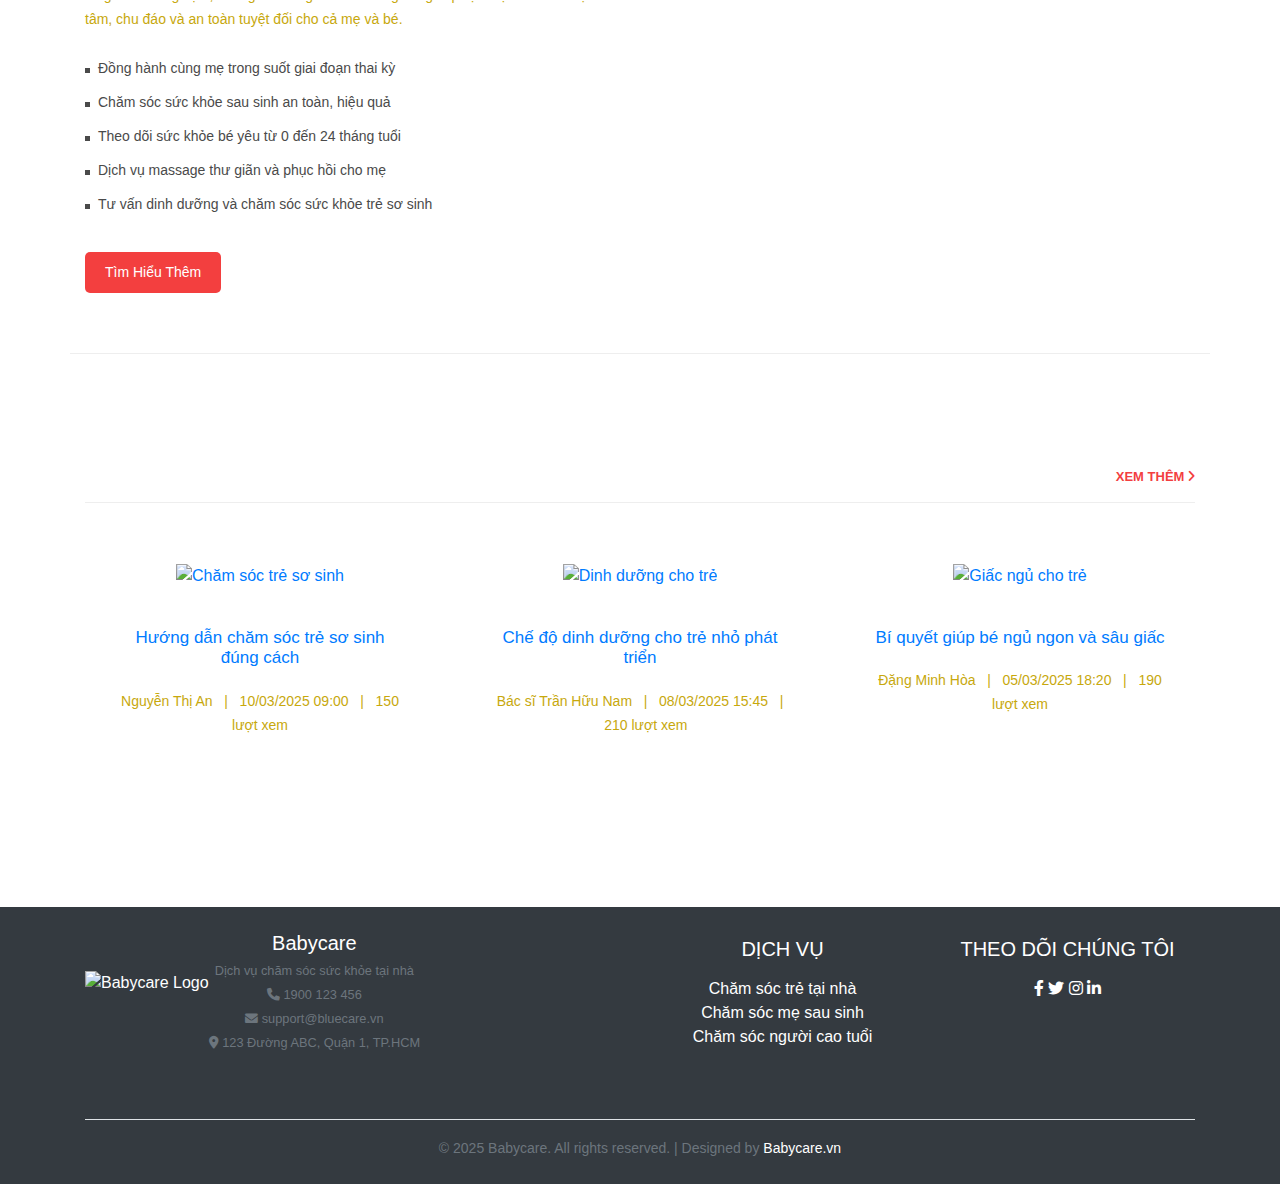
==== commit 22a40916: "Cập nhật style.css và index.html" ====
--- a/index.html
+++ b/index.html
@@ -38,7 +38,7 @@
     <header class="">
       <nav class="navbar navbar-expand-lg">
         <div class="container">
-          <a class="navbar-brand" href="index.html"><h2>Baby Care <em>Website</em></h2></a>
+          <a class="navbar-brand" href="index.html"><h2>Baby <em>Care</em></h2></a>
           <button class="navbar-toggler" type="button" data-toggle="collapse" data-target="#navbarResponsive" aria-controls="navbarResponsive" aria-expanded="false" aria-label="Toggle navigation">
             <span class="navbar-toggler-icon"></span>
           </button>
@@ -104,24 +104,24 @@
         <div class="row">
           <div class="col-md-12">
             <div class="section-heading">
-              <h2>Usage package</h2>
+              <h2>Gói dịch vụ</h2>
               <!-- <a href="jobs.html">view more <i class="fa fa-angle-right"></i></a> -->
             </div>
           </div>
           <div class="col-md-4">
             <div class="product-item">
-              <a href="job-details.html"><img style="width: 348px; height: 254px;" src="assets/images/product-1-370x270.jpg" alt=""></a>
+              <a href="job-details.html"><img src="[data-uri]" alt=""></a>
               <div class="down-content">
                 <a href="job-details.html"><h4>Gói 3 tháng </h4></a>
 
-                <h6>VND 120 000</h6>
-
-                <h4><small><i class="fa fa-briefcase"></i> Medical / Health Jobs <br> <strong><i class="fa fa-building"></i> BMI Kings Park Hospital</strong></small></h4>
+                <h6>25.000.000vnđ</h6>
+
+                <h4><small><i class="fa fa-briefcase"></i> Chăm sóc / Phục hồi <br> <strong><i class="fa fa-building"></i> Baby care</strong></small></h4>
 
                 <small>
-                     <strong title="Posted on"><i class="fa fa-calendar"></i> 15-06-2020</strong> &nbsp;&nbsp;&nbsp;&nbsp;
-                     <strong title="Type"><i class="fa fa-file"></i> Contract</strong> &nbsp;&nbsp;&nbsp;&nbsp;
-                     <strong title="Location"><i class="fa fa-map-marker"></i> London</strong>
+                     <strong title="Posted on"><i class="fa fa-calendar"></i> 15-06-2025</strong> &nbsp;&nbsp;&nbsp;&nbsp;
+                     <strong title="Type"><i class="fa fa-file"></i> Hợp đồng</strong> &nbsp;&nbsp;&nbsp;&nbsp;
+                     <strong title="Location"><i class="fa fa-map-marker"></i> Đà Nẵng</strong>
                 </small>
               </div>
             </div>
@@ -129,18 +129,18 @@
 
           <div class="col-md-4">
             <div class="product-item">
-              <a href="job-details.html"><img src="assets/images/product-2-370x270.jpg" alt=""></a>
+              <a href="job-details.html"><img src="[data-uri]" alt=""></a>
               <div class="down-content">
                 <a href="job-details.html"><h4>Gói 6 tháng </h4></a>
 
-                <h6>VND 300 000</h6>
-
-                <h4><small><i class="fa fa-briefcase"></i> Medical / Health Jobs <br> <strong><i class="fa fa-building"></i> BMI Kings Park Hospital</strong></small></h4>
+                <h6>45.000.000vnđ</h6>
+
+                <h4><small><i class="fa fa-briefcase"></i> Chăm sóc / Phục hồi <br> <strong><i class="fa fa-building"></i> Baby care</strong></small></h4>
 
                 <small>
-                     <strong title="Posted on"><i class="fa fa-calendar"></i> 15-06-2020</strong> &nbsp;&nbsp;&nbsp;&nbsp;
-                     <strong title="Type"><i class="fa fa-file"></i> Contract</strong> &nbsp;&nbsp;&nbsp;&nbsp;
-                     <strong title="Location"><i class="fa fa-map-marker"></i> London</strong>
+                     <strong title="Posted on"><i class="fa fa-calendar"></i> 15-06-2025</strong> &nbsp;&nbsp;&nbsp;&nbsp;
+                     <strong title="Type"><i class="fa fa-file"></i> Hợp đồng</strong> &nbsp;&nbsp;&nbsp;&nbsp;
+                     <strong title="Location"><i class="fa fa-map-marker"></i> Đà Nẵng</strong>
                 </small>
               </div>
             </div>
@@ -148,18 +148,18 @@
 
           <div class="col-md-4">
             <div class="product-item">
-              <a href="job-details.html"><img src="assets/images/product-3-370x270.jpg" alt=""></a>
-              <div class="down-content">
-                <a href="job-details.html"><h4>Gói 9 tháng</h4></a>
-
-                <h6>VND 500 000</h6>
-
-                <h4><small><i class="fa fa-briefcase"></i> Medical / Health Jobs <br> <strong><i class="fa fa-building"></i> BMI Kings Park Hospital</strong></small></h4>
+              <a href="job-details.html"><img src="https://encrypted-tbn0.gstatic.com/images?q=tbn:ANd9GcTY-7WVo8pFjfEAa3ab3N3TnNcaxDxfAPFTOg&s" alt=""></a>
+              <div class="down-content">
+                <a href="job-details.html"><h4>Gói 1 năm</h4></a>
+
+                <h6>80.000.000vnđ</h6>
+
+                <h4><small><i class="fa fa-briefcase"></i> Chăm sóc / Phục hồi <br> <strong><i class="fa fa-building"></i> Baby care</strong></small></h4>
 
                 <small>
-                     <strong title="Posted on"><i class="fa fa-calendar"></i> 15-06-2020</strong> &nbsp;&nbsp;&nbsp;&nbsp;
-                     <strong title="Type"><i class="fa fa-file"></i> Contract</strong> &nbsp;&nbsp;&nbsp;&nbsp;
-                     <strong title="Location"><i class="fa fa-map-marker"></i> London</strong>
+                     <strong title="Posted on"><i class="fa fa-calendar"></i> 15-06-2025</strong> &nbsp;&nbsp;&nbsp;&nbsp;
+                     <strong title="Type"><i class="fa fa-file"></i> Hợp đồng</strong> &nbsp;&nbsp;&nbsp;&nbsp;
+                     <strong title="Location"><i class="fa fa-map-marker"></i> Đà Nẵng</strong>
                 </small>
               </div>
             </div>
@@ -173,150 +173,165 @@
         <div class="row">
           <div class="col-md-12">
             <div class="section-heading">
-              <h2>About Us – Baby Care Services</h2>
+              <h2>Dịch Vụ Chăm Sóc Mẹ và Bé</h2>
             </div>
           </div>
           <div class="col-md-6">
             <div class="left-content">
-              <p>We provide loving and professional baby care services to ensure your little ones are safe, happy, and well-cared for. Our experienced caregivers offer personalized attention, nurturing environments, and reliable support for parents. Let us take care of your baby with warmth and dedication.</p>
+              <p>
+                Baby care tự hào là người bạn đồng hành đáng tin cậy trong hành trình chăm sóc sức khỏe cho mẹ và bé. 
+                Với đội ngũ điều dưỡng viên chuyên nghiệp, được đào tạo bài bản và giàu kinh nghiệm, chúng tôi mang đến nền tảng cung cấp dịch vụ 
+                chăm sóc tận tâm, chu đáo và an toàn tuyệt đối cho cả mẹ và bé.
+              </p>
               <ul class="featured-list">
-                <li><a href="#">Safe and hygienic environment for babies.</a></li>
-                <li><a href="#">Experienced and caring professionals.</a></li>
-                <li><a href="#">Personalized care tailored to each child.</a></li>
-                <li><a href="#">Flexible schedules to support parents.</a></li>
+                <li><a href="#">Đồng hành cùng mẹ trong suốt giai đoạn thai kỳ</a></li>
+                <li><a href="#">Chăm sóc sức khỏe sau sinh an toàn, hiệu quả</a></li>
+                <li><a href="#">Theo dõi sức khỏe bé yêu từ 0 đến 24 tháng tuổi</a></li>
+                <li><a href="#">Dịch vụ massage thư giãn và phục hồi cho mẹ</a></li>
+                <li><a href="#">Tư vấn dinh dưỡng và chăm sóc sức khỏe trẻ sơ sinh</a></li>
               </ul>
-              <a href="about-us.html" class="filled-button">Read More</a>
+              <a href="about-us.html" class="filled-button">Tìm Hiểu Thêm</a>
             </div>
           </div>
           <div class="col-md-6">
             <div class="right-image">
-              <img src="assets/images/about-1-570x350.jpg" alt="">
+              <img src="https://vanphuccare.vn/wp-content/uploads/2023/08/mother-massaging-her-child-s-foot-shallow-focus-1-1-1.png" alt="Dịch vụ chăm sóc mẹ và bé">
             </div>
           </div>
         </div>
       </div>
     </div>
-
-    
-    <!-- Feedback Client -->
-    <div class="happy-clients">
+    
+
+    <div class="services" style="background-image: url(https://images.unsplash.com/photo-1576108491517-1e5b7fa2e2e1?crop=entropy&cs=tinysrgb&fit=max&fm=jpg&q=80&w=1920&h=900);">
       <div class="container">
         <div class="row">
           <div class="col-md-12">
             <div class="section-heading">
-              <h2>Feedback Clients</h2>
-
-              <a href="testimonials.html">read more <i class="fa fa-angle-right"></i></a>
-            </div>
-          </div>
-          <div class="col-md-12">
-            <div class="owl-clients owl-carousel text-center">
-              <div class="service-item">
-                <img style="width: 348px; height: 254px;" src="assets/images/product-1-370x270.jpg" alt="">
-                <div class="down-content">
-                  <h4>John Doe</h4>
-                  <p class="n-m"><em>"The caregivers are so loving and attentive. I feel at ease knowing my baby is in safe hands!"</em></p>
-                </div>
-              </div>
-              
-              <div class="service-item">
-                <img style="width: 348px; height: 254px;" src="assets/images/product-1-370x270.jpg" alt="">
-                <div class="down-content">
-                  <h4>Jane Smith</h4>
-                  <p class="n-m"><em>"A wonderful service! My child enjoys every moment here, and I appreciate the cleanliness and professionalism"</em></p>
-                </div>
-              </div>
-              
-              <div class="service-item">
-                <img style="width: 348px; height: 254px;" src="assets/images/product-1-370x270.jpg" alt="">
-                <div class="down-content">
-                  <h4>Antony Davis</h4>
-                  <p class="n-m"><em>"The staff is experienced and truly cares for the babies. Highly recommend their services!"</em></p>
-                </div>
-              </div>
-              
-              <div class="service-item">
-                <div class="icon">
-                  <i class="fa fa-user"></i>
-                </div>
-                <div class="down-content">
-                  <h4>John Doe</h4>
-                  <p class="n-m"><em>"Lorem ipsum dolor sit amet, consectetur an adipisicing elit. Itaque, corporis nulla at quia quaerat."</em></p>
-                </div>
-              </div>
-              
-              <div class="service-item">
-                <div class="icon">
-                  <i class="fa fa-user"></i>
-                </div>
-                <div class="down-content">
-                  <h4>Jane Smith</h4>
-                  <p class="n-m"><em>"Lorem ipsum dolor sit amet, consectetur an adipisicing elit. Itaque, corporis nulla at quia quaerat."</em></p>
-                </div>
-              </div>
-              
-              <div class="service-item">
-                <div class="icon">
-                  <i class="fa fa-user"></i>
-                </div>
-                <div class="down-content">
-                  <h4>Antony Davis</h4>
-                  <p class="n-m"><em>"Lorem ipsum dolor sit amet, consectetur an adipisicing elit. Itaque, corporis nulla at quia quaerat."</em></p>
-                </div>
-              </div>
-            </div>
-          </div>
-        </div>
-      </div>
-    </div>
-
-    <div class="services" style="background-image: url(assets/images/other-image-fullscren-1-1920x900.jpg);" >
-      <div class="container">
-        <div class="row">
-          <div class="col-md-12">
-            <div class="section-heading">
-              <h2>Latest blog posts</h2>
-
-              <a href="blog.html">read more <i class="fa fa-angle-right"></i></a>
-            </div>
-          </div>
-
+              <h2>Bài Viết Mới Nhất về Chăm Sóc Trẻ</h2>
+              <a href="blog.html">Xem thêm <i class="fa fa-angle-right"></i></a>
+            </div>
+          </div>
+    
           <div class="col-lg-4 col-md-6">
             <div class="service-item">
-              <a href="#" class="services-item-image"><img src="assets/images/blog-1-370x270.jpg" class="img-fluid" alt=""></a>
-
-              <div class="down-content">
-                <h4><a href="#">Lorem ipsum dolor sit amet, consectetur adipisicing elit hic</a></h4>
-
-                <p style="margin: 0;"> John Doe &nbsp;&nbsp;|&nbsp;&nbsp; 12/06/2020 10:30 &nbsp;&nbsp;|&nbsp;&nbsp; 114</p>
-              </div>
-            </div>
-          </div>
+              <a href="#" class="services-item-image">
+                <img src="https://www.prudential.com.vn/export/sites/prudential-vn/vi/.thu-vien/hinh-anh/pulse-nhip-song-khoe/song-khoe/2022/cach-cham-soc-tre-so-sinh-danh-cho-nguoi-lan-dau-lam-cha-me-1200x800-2.jpg" class="img-fluid" alt="Chăm sóc trẻ sơ sinh">
+              </a>
+              <div class="down-content">
+                <h4><a href="#">Hướng dẫn chăm sóc trẻ sơ sinh đúng cách</a></h4>
+                <p style="margin: 0;">Nguyễn Thị An &nbsp;&nbsp;|&nbsp;&nbsp; 10/03/2025 09:00 &nbsp;&nbsp;|&nbsp;&nbsp; 150 lượt xem</p>
+              </div>
+            </div>
+          </div>
+    
           <div class="col-lg-4 col-md-6">
             <div class="service-item">
-              <a href="#" class="services-item-image"><img src="assets/images/blog-2-370x270.jpg" class="img-fluid" alt=""></a>
-
-              <div class="down-content">
-                <h4><a href="#">Lorem ipsum dolor sit amet consectetur adipisicing elit</a></h4>
-
-                <p style="margin: 0;"> John Doe &nbsp;&nbsp;|&nbsp;&nbsp; 12/06/2020 10:30 &nbsp;&nbsp;|&nbsp;&nbsp; 114</p>
-              </div>
-            </div>
-          </div>
+              <a href="#" class="services-item-image">
+                <img src="https://gdtd.1cdn.vn/2024/04/27/image.png" class="img-fluid" alt="Dinh dưỡng cho trẻ">
+              </a>
+              <div class="down-content">
+                <h4><a href="#">Chế độ dinh dưỡng cho trẻ nhỏ phát triển  </a></h4>
+                <p style="margin: 0;">Bác sĩ Trần Hữu Nam &nbsp;&nbsp;|&nbsp;&nbsp; 08/03/2025 15:45 &nbsp;&nbsp;|&nbsp;&nbsp; 210 lượt xem</p>
+              </div>
+            </div>
+          </div>
+    
           <div class="col-lg-4 col-md-6">
             <div class="service-item">
-              <a href="#" class="services-item-image"><img src="assets/images/blog-3-370x270.jpg" class="img-fluid" alt=""></a>
-
-              <div class="down-content">
-                <h4><a href="#">Aperiam modi voluptatum fuga officiis cumque</a></h4>
-
-                <p style="margin: 0;"> John Doe &nbsp;&nbsp;|&nbsp;&nbsp; 12/06/2020 10:30 &nbsp;&nbsp;|&nbsp;&nbsp; 114</p>
-              </div>
-            </div>
-          </div>
+              <a href="#" class="services-item-image">
+                <img src="https://bizweb.dktcdn.net/thumb/1024x1024/100/405/131/files/1feff254fb112cd7e271440306b00482-a03e1c47-c1d7-41ae-aa4f-dbec15d09336.jpg?v=1683947841702" class="img-fluid" alt="Giấc ngủ cho trẻ">
+              </a>
+              <div class="down-content">
+                <h4><a href="#">Bí quyết giúp bé ngủ ngon và sâu giấc</a></h4>
+                <p style="margin: 0;">Đặng Minh Hòa &nbsp;&nbsp;|&nbsp;&nbsp; 05/03/2025 18:20 &nbsp;&nbsp;|&nbsp;&nbsp; 190 lượt xem</p>
+              </div>
+            </div>
+          </div>
+    
         </div>
       </div>
     </div>
+    
+    
+
+    <!-- <div class="happy-clients">
+  <div class="container">
+    <div class="row">
+      <div class="col-md-12">
+        <div class="section-heading">
+          <h2>Các Chuyên Gia Chăm Sóc Trẻ Nổi Tiếng</h2>
+          <a href="experts.html">Xem thêm <i class="fa fa-angle-right"></i></a>
+        </div>
+      </div>
+      <div class="col-md-12">
+        <div class="owl-clients owl-carousel text-center">
+
+          <div class="service-item">
+            <div class="icon">
+              <img src="https://nhikhoaquocte.com/wp-content/uploads/2020/06/bs-ngo-thi-thu-ha.jpg" alt="BS. Ngô Thị Thu Hà" class="img-fluid rounded-circle" style="width: 100px; height: 100px;">
+            </div>
+            <div class="down-content">
+              <h4>BS. Ngô Thị Thu Hà</h4>
+              <p class="n-m"><em>"Chuyên gia chăm sóc sức khỏe trẻ em tại Bệnh viện Nhi Trung Ương, có kinh nghiệm dày dặn trong điều trị và tư vấn dinh dưỡng."</em></p>
+            </div>
+          </div>
+
+          <div class="service-item">
+            <div class="icon">
+              <img src="https://soyte.hanoi.gov.vn/image/img/2019/10/06/chuyen-gia.jpg" alt="PGS.TS Nguyễn Thanh Liêm" class="img-fluid rounded-circle" style="width: 100px; height: 100px;">
+            </div>
+            <div class="down-content">
+              <h4>PGS.TS Nguyễn Thanh Liêm</h4>
+              <p class="n-m"><em>"Nguyên Giám đốc Bệnh viện Nhi Trung Ương, chuyên gia hàng đầu về phẫu thuật nhi và chăm sóc sức khỏe trẻ em."</em></p>
+            </div>
+          </div>
+
+          <div class="service-item">
+            <div class="icon">
+              <img src="https://alobacsi.vn/upload/2022/11/03/01/06/1667420721-bac-si-tran-dinh-long.jpg" alt="BS. Trần Đình Long" class="img-fluid rounded-circle" style="width: 100px; height: 100px;">
+            </div>
+            <div class="down-content">
+              <h4>BS. Trần Đình Long</h4>
+              <p class="n-m"><em>"Chủ tịch Hội Nhi Khoa Việt Nam, chuyên gia về sức khỏe trẻ em và phòng chống các bệnh lý nhi khoa."</em></p>
+            </div>
+          </div>
+
+          <div class="service-item">
+            <div class="icon">
+              <img src="https://soyte.hanoi.gov.vn/image/img/2020/06/06/bac-si-nhi-2.jpg" alt="BS. Nguyễn Thị Thu Hương" class="img-fluid rounded-circle" style="width: 100px; height: 100px;">
+            </div>
+            <div class="down-content">
+              <h4>BS. Nguyễn Thị Thu Hương</h4>
+              <p class="n-m"><em>"Chuyên gia chăm sóc và tư vấn sức khỏe trẻ em tại Bệnh viện Nhi Hà Nội, nhiều năm kinh nghiệm trong khám và điều trị nhi khoa."</em></p>
+            </div>
+          </div>
+
+          <div class="service-item">
+            <div class="icon">
+              <img src="https://medlatec.vn/images/folders/articles/bs-nguyen-van-anh.jpg" alt="BS. Nguyễn Văn Ánh" class="img-fluid rounded-circle" style="width: 100px; height: 100px;">
+            </div>
+            <div class="down-content">
+              <h4>BS. Nguyễn Văn Ánh</h4>
+              <p class="n-m"><em>"Chuyên gia tư vấn sức khỏe trẻ em tại Bệnh viện MEDLATEC, tận tâm với trẻ và luôn cập nhật kiến thức mới nhất."</em></p>
+            </div>
+          </div>
+
+          <div class="service-item">
+            <div class="icon">
+              <img src="https://www.benhviennhi.org.vn/wp-content/uploads/2020/10/bac-si-nguyen-hong-nga.jpg" alt="BS. Nguyễn Hồng Nga" class="img-fluid rounded-circle" style="width: 100px; height: 100px;">
+            </div>
+            <div class="down-content">
+              <h4>BS. Nguyễn Hồng Nga</h4>
+              <p class="n-m"><em>"Chuyên gia về sức khỏe trẻ em, công tác tại Bệnh viện Nhi Đồng 1, nổi tiếng với sự tận tâm và chuyên nghiệp."</em></p>
+            </div>
+          </div>
+
+        </div>
+      </div>
+    </div>
+  </div>
+</div>
 
 
     <div class="call-to-action">
@@ -337,26 +352,69 @@
           </div>
         </div>
       </div>
-    </div>
-
-    
-    <footer>
+    </div> -->
+
+    
+    <footer class="bg-dark text-white py-4">
       <div class="container">
-        <div class="row">
-          <div class="col-md-12">
-            <div class="inner-content">
-              <p>Copyright © 2020 Company Name - Template by: <a href="https://www.phpjabbers.com/">PHPJabbers.com</a></p>
-            </div>
-          </div>
-        </div>
-      </div>
-    </footer>
+          <div class="row align-items-center">
+              <!-- Thông tin công ty và liên hệ -->
+              <div class="col-md-6 mb-4">
+                  <div class="d-flex align-items-center">
+                    <img src="../job-website-template/assets/images/Babycare.jpg" alt="Babycare Logo" class="img-fluid me-3" style="height: 60px;">
+                    <div>
+                          <h5 class="mb-1">Babycare</h5>
+                          <p class="small mb-0 text-muted">Dịch vụ chăm sóc sức khỏe tại nhà</p>
+                          <p class="small mb-0 text-muted"><i class="fas fa-phone"></i> 1900 123 456</p>
+                          <p class="small mb-0 text-muted"><i class="fas fa-envelope"></i> support@bluecare.vn</p>
+                          <p class="small text-muted"><i class="fas fa-map-marker-alt"></i> 123 Đường ABC, Quận 1, TP.HCM</p>
+                      </div>
+                  </div>
+              </div>
+  
+              <!-- Dịch vụ và theo dõi -->
+              <div class="col-md-6 mb-4">
+                  <div class="row">
+                      <!-- Dịch vụ -->
+                      <div class="col-md-6">
+                          <h5 class="text-uppercase mb-3">Dịch vụ</h5>
+                          <ul class="list-unstyled">
+                              <li><a href="#" class="text-white text-decoration-none">Chăm sóc trẻ tại nhà</a></li>
+                              <!-- <li><a href="#" class="text-white text-decoration-none">Xét nghiệm tại nhà</a></li> -->
+                              <li><a href="#" class="text-white text-decoration-none">Chăm sóc mẹ sau sinh</a></li>
+                              <li><a href="#" class="text-white text-decoration-none">Chăm sóc người cao tuổi</a></li>
+                          </ul>
+                      </div>
+                      <!-- Theo dõi chúng tôi -->
+                      <div class="col-md-6">
+                          <h5 class="text-uppercase mb-3">Theo dõi chúng tôi</h5>
+                          <div>
+                              <a href="#" class="text-white me-3"><i class="fab fa-facebook-f"></i></a>
+                              <a href="#" class="text-white me-3"><i class="fab fa-twitter"></i></a>
+                              <a href="#" class="text-white me-3"><i class="fab fa-instagram"></i></a>
+                              <a href="#" class="text-white"><i class="fab fa-linkedin-in"></i></a>
+                          </div>
+                      </div>
+                  </div>
+              </div>
+          </div>
+          <div class="text-center pt-3 border-top mt-4">
+            <p class="mb-0 text-muted">&copy; 2025 Babycare. All rights reserved. | Designed by 
+                <a href="https://bluecare.vn" class="text-white text-decoration-none">Babycare.vn</a>
+            </p>
+        </div>
+      </div>
+  </footer>
+  
+  
 
 
     <!-- Bootstrap core JavaScript -->
     <script src="vendor/jquery/jquery.min.js"></script>
     <script src="vendor/bootstrap/js/bootstrap.bundle.min.js"></script>
-
+    <link rel="stylesheet" href="https://maxcdn.bootstrapcdn.com/bootstrap/4.5.2/css/bootstrap.min.css">
+    <!-- Font Awesome -->
+    <link rel="stylesheet" href="https://cdnjs.cloudflare.com/ajax/libs/font-awesome/6.0.0/css/all.min.css">
 
     <!-- Additional Scripts -->
     <script src="assets/js/custom.js"></script>
--- a/assets/css/style.css
+++ b/assets/css/style.css
@@ -9,7 +9,7 @@
 	margin-bottom: 0px;
 	font-size: 14px;
 	font-weight: 300;
-	color: #4a4a4a;
+	color: #c7a80d;
 	line-height: 24px;
 }
 a {
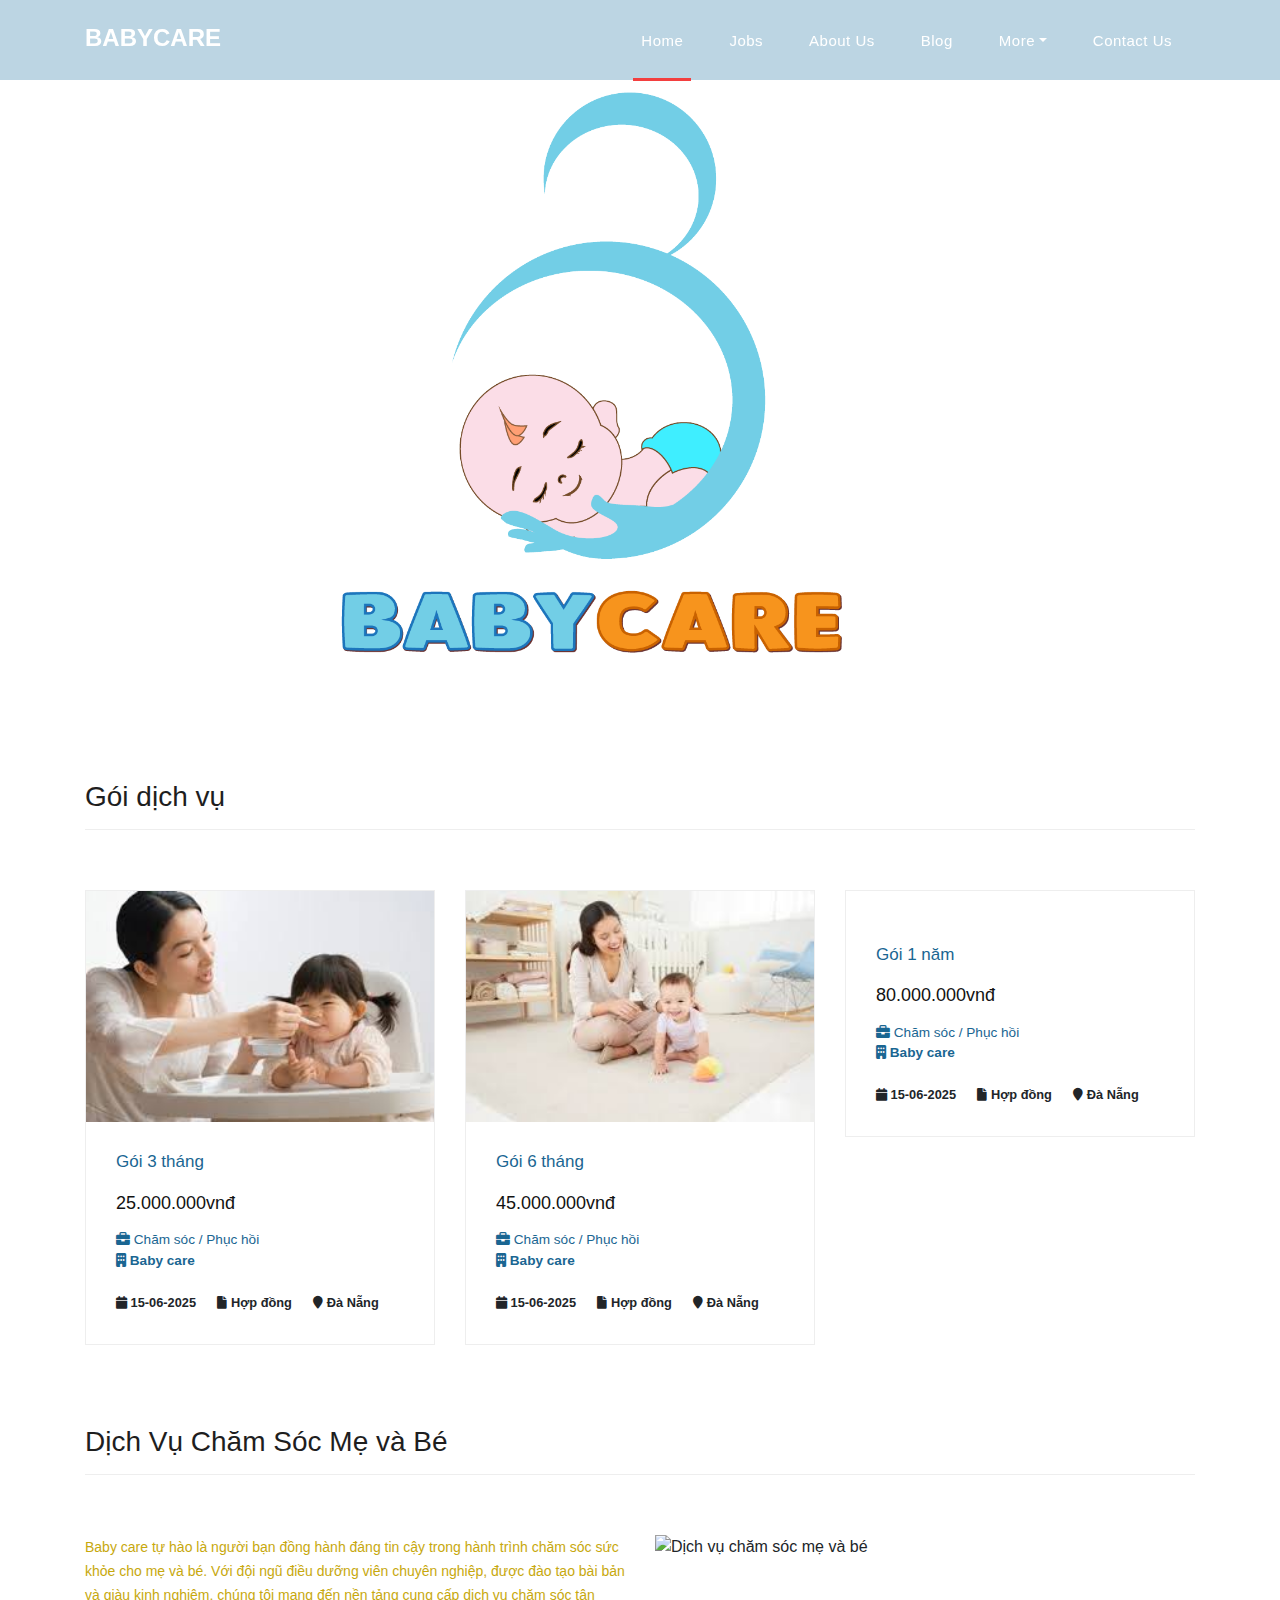
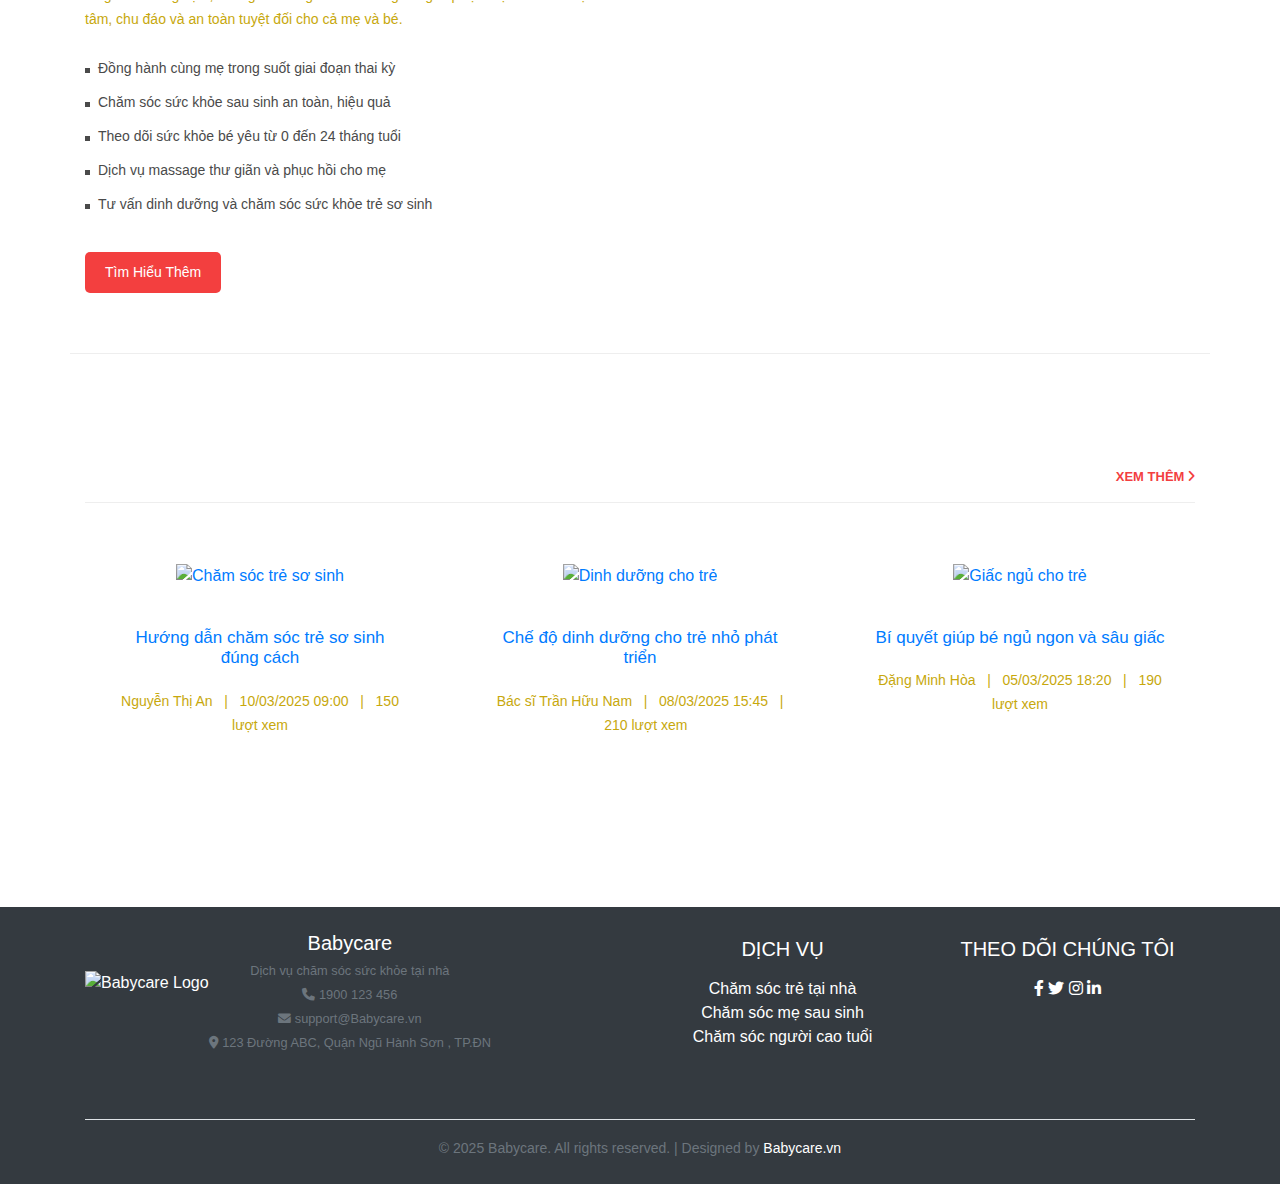
==== commit 9d5de026: "Cập nhật contact , about us," ====
--- a/index.html
+++ b/index.html
@@ -7,7 +7,7 @@
     <meta name="viewport" content="width=device-width, initial-scale=1, shrink-to-fit=no">
     <meta name="description" content="">
     <meta name="author" content="">
-    <link rel="icon" href="assets/images/favicon.ico">
+    <link rel="icon" href="../EXE101_Website/assets/images/Babycare.jpg">
     <link href="https://fonts.googleapis.com/css?family=Poppins:100,200,300,400,500,600,700,800,900&display=swap" rel="stylesheet">
 
     <title>PHPJabbers.com | Free Job Agency Website Template</title>
@@ -38,7 +38,7 @@
     <header class="">
       <nav class="navbar navbar-expand-lg">
         <div class="container">
-          <a class="navbar-brand" href="index.html"><h2>Baby <em>Care</em></h2></a>
+          <a class="navbar-brand" href="index.html"><h2>Babycare</h2></a>
           <button class="navbar-toggler" type="button" data-toggle="collapse" data-target="#navbarResponsive" aria-controls="navbarResponsive" aria-expanded="false" aria-label="Toggle navigation">
             <span class="navbar-toggler-icon"></span>
           </button>
@@ -366,8 +366,8 @@
                           <h5 class="mb-1">Babycare</h5>
                           <p class="small mb-0 text-muted">Dịch vụ chăm sóc sức khỏe tại nhà</p>
                           <p class="small mb-0 text-muted"><i class="fas fa-phone"></i> 1900 123 456</p>
-                          <p class="small mb-0 text-muted"><i class="fas fa-envelope"></i> support@bluecare.vn</p>
-                          <p class="small text-muted"><i class="fas fa-map-marker-alt"></i> 123 Đường ABC, Quận 1, TP.HCM</p>
+                          <p class="small mb-0 text-muted"><i class="fas fa-envelope"></i> support@Babycare.vn</p>
+                          <p class="small text-muted"><i class="fas fa-map-marker-alt"></i> 123 Đường ABC, Quận Ngũ Hành Sơn , TP.ĐN</p>
                       </div>
                   </div>
               </div>
--- a/assets/css/style.css
+++ b/assets/css/style.css
@@ -190,7 +190,7 @@
 	z-index: 99999;
 	width: 100%;
 	height: 80px;
-	background-color: #232323;
+	background-color: #BCD5E3;
 	-webkit-transition: all 0.3s ease-in-out 0s;
     -moz-transition: all 0.3s ease-in-out 0s;
     -o-transition: all 0.3s ease-in-out 0s;
@@ -226,6 +226,7 @@
 	margin-top: -12px;
 	outline: none;
 }
+
 .navbar .navbar-brand h2 {
 	color: #fff;
 	text-transform: uppercase;
@@ -238,7 +239,7 @@
 }
 .navbar .navbar-brand h2 em {
 	font-style: normal;
-	color: #f33f3f;
+	color: #e6610f;
 }
 #navbarResponsive {
 	z-index: 999;
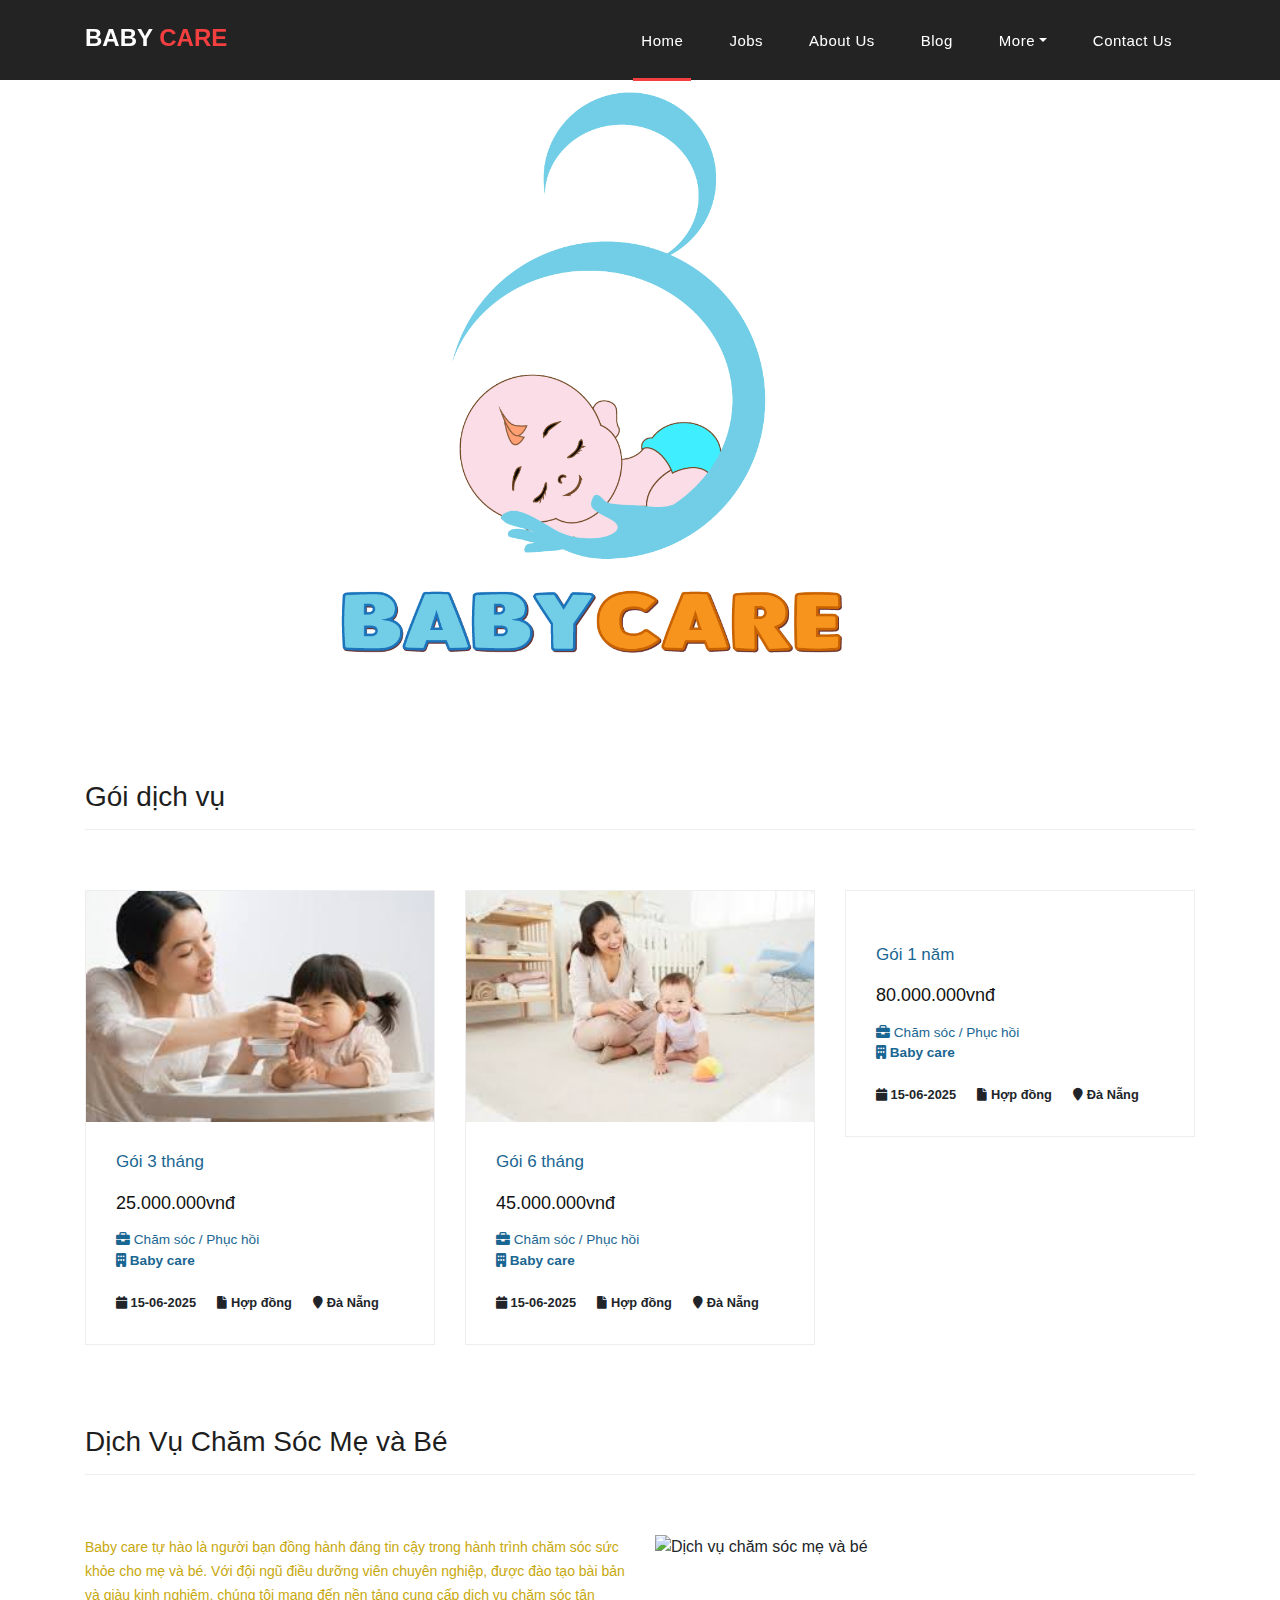
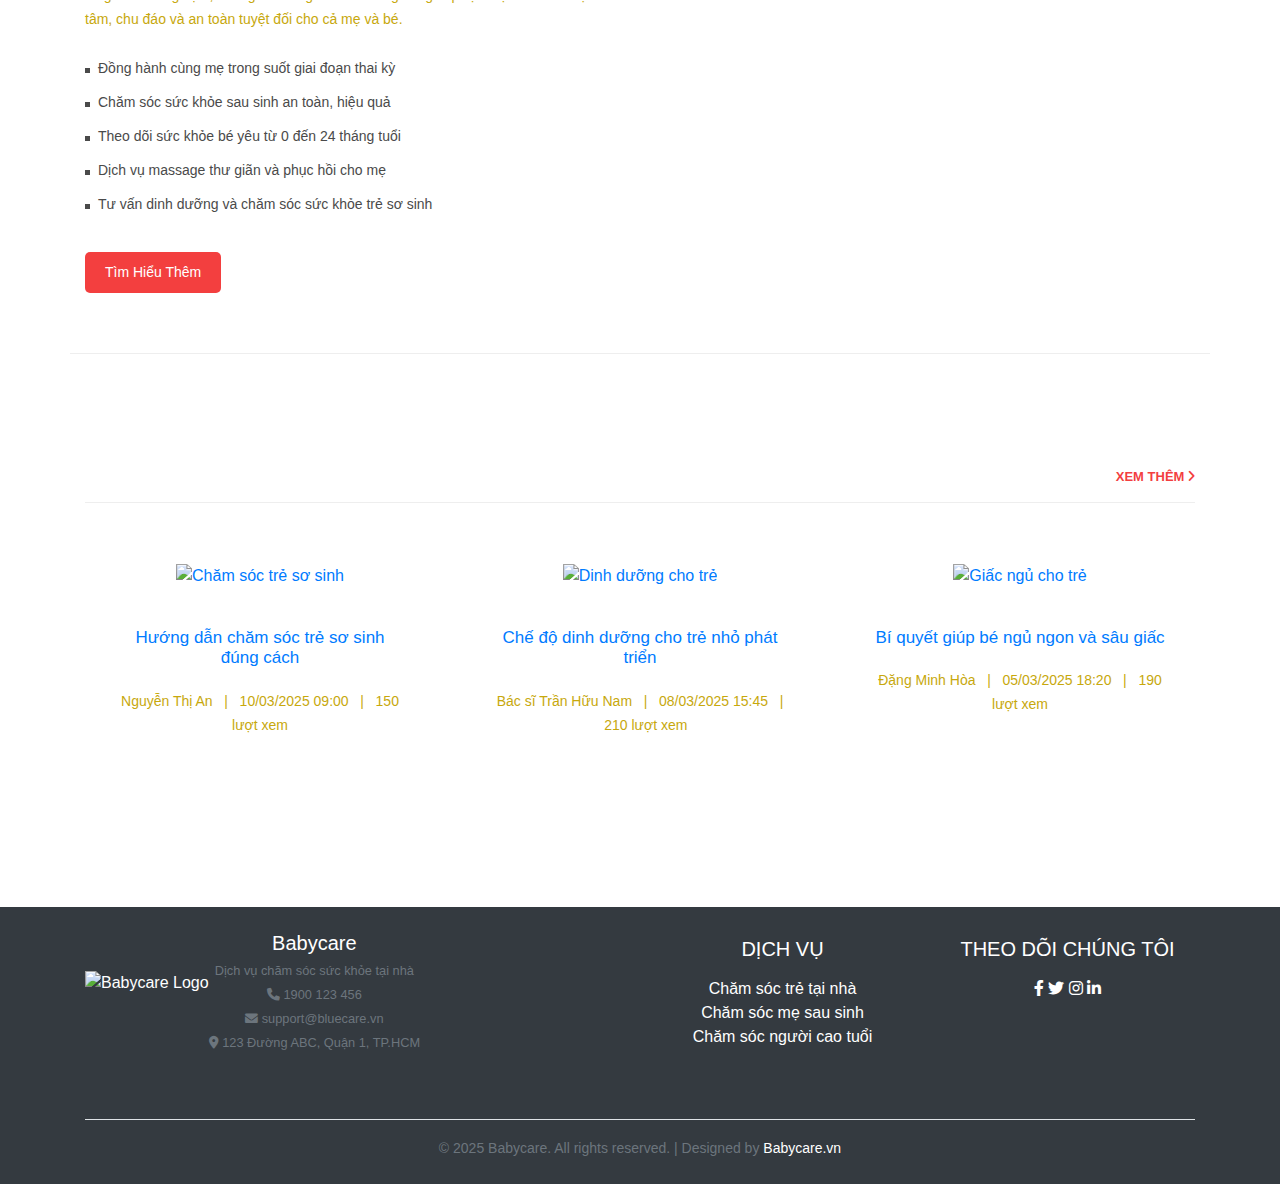
==== commit 404ffed2: "fix job detail" ====
--- a/index.html
+++ b/index.html
@@ -7,10 +7,10 @@
     <meta name="viewport" content="width=device-width, initial-scale=1, shrink-to-fit=no">
     <meta name="description" content="">
     <meta name="author" content="">
-    <link rel="icon" href="../EXE101_Website/assets/images/Babycare.jpg">
+    <link rel="icon" href="assets/images/favicon.ico">
     <link href="https://fonts.googleapis.com/css?family=Poppins:100,200,300,400,500,600,700,800,900&display=swap" rel="stylesheet">
 
-    <title>PHPJabbers.com | Free Job Agency Website Template</title>
+    <title>Baby Care</title>
 
     <!-- Bootstrap core CSS -->
     <link href="vendor/bootstrap/css/bootstrap.min.css" rel="stylesheet">
@@ -38,7 +38,7 @@
     <header class="">
       <nav class="navbar navbar-expand-lg">
         <div class="container">
-          <a class="navbar-brand" href="index.html"><h2>Babycare</h2></a>
+          <a class="navbar-brand" href="index.html"><h2>Baby <em>Care</em></h2></a>
           <button class="navbar-toggler" type="button" data-toggle="collapse" data-target="#navbarResponsive" aria-controls="navbarResponsive" aria-expanded="false" aria-label="Toggle navigation">
             <span class="navbar-toggler-icon"></span>
           </button>
@@ -366,8 +366,8 @@
                           <h5 class="mb-1">Babycare</h5>
                           <p class="small mb-0 text-muted">Dịch vụ chăm sóc sức khỏe tại nhà</p>
                           <p class="small mb-0 text-muted"><i class="fas fa-phone"></i> 1900 123 456</p>
-                          <p class="small mb-0 text-muted"><i class="fas fa-envelope"></i> support@Babycare.vn</p>
-                          <p class="small text-muted"><i class="fas fa-map-marker-alt"></i> 123 Đường ABC, Quận Ngũ Hành Sơn , TP.ĐN</p>
+                          <p class="small mb-0 text-muted"><i class="fas fa-envelope"></i> support@bluecare.vn</p>
+                          <p class="small text-muted"><i class="fas fa-map-marker-alt"></i> 123 Đường ABC, Quận 1, TP.HCM</p>
                       </div>
                   </div>
               </div>
--- a/assets/css/style.css
+++ b/assets/css/style.css
@@ -84,9 +84,9 @@
 .page-heading {
 	padding: 210px 0px 130px 0px;
 	text-align: center;
-	background-position: center center;
+	background-position: center center; 
 	background-repeat: no-repeat;
-	background-size: cover;
+	background-size: cover; 	 
 }
 
 .page-heading .text-content h4 {
@@ -190,7 +190,7 @@
 	z-index: 99999;
 	width: 100%;
 	height: 80px;
-	background-color: #BCD5E3;
+	background-color: #232323;
 	-webkit-transition: all 0.3s ease-in-out 0s;
     -moz-transition: all 0.3s ease-in-out 0s;
     -o-transition: all 0.3s ease-in-out 0s;
@@ -226,7 +226,6 @@
 	margin-top: -12px;
 	outline: none;
 }
-
 .navbar .navbar-brand h2 {
 	color: #fff;
 	text-transform: uppercase;
@@ -239,7 +238,7 @@
 }
 .navbar .navbar-brand h2 em {
 	font-style: normal;
-	color: #e6610f;
+	color: #f33f3f;
 }
 #navbarResponsive {
 	z-index: 999;
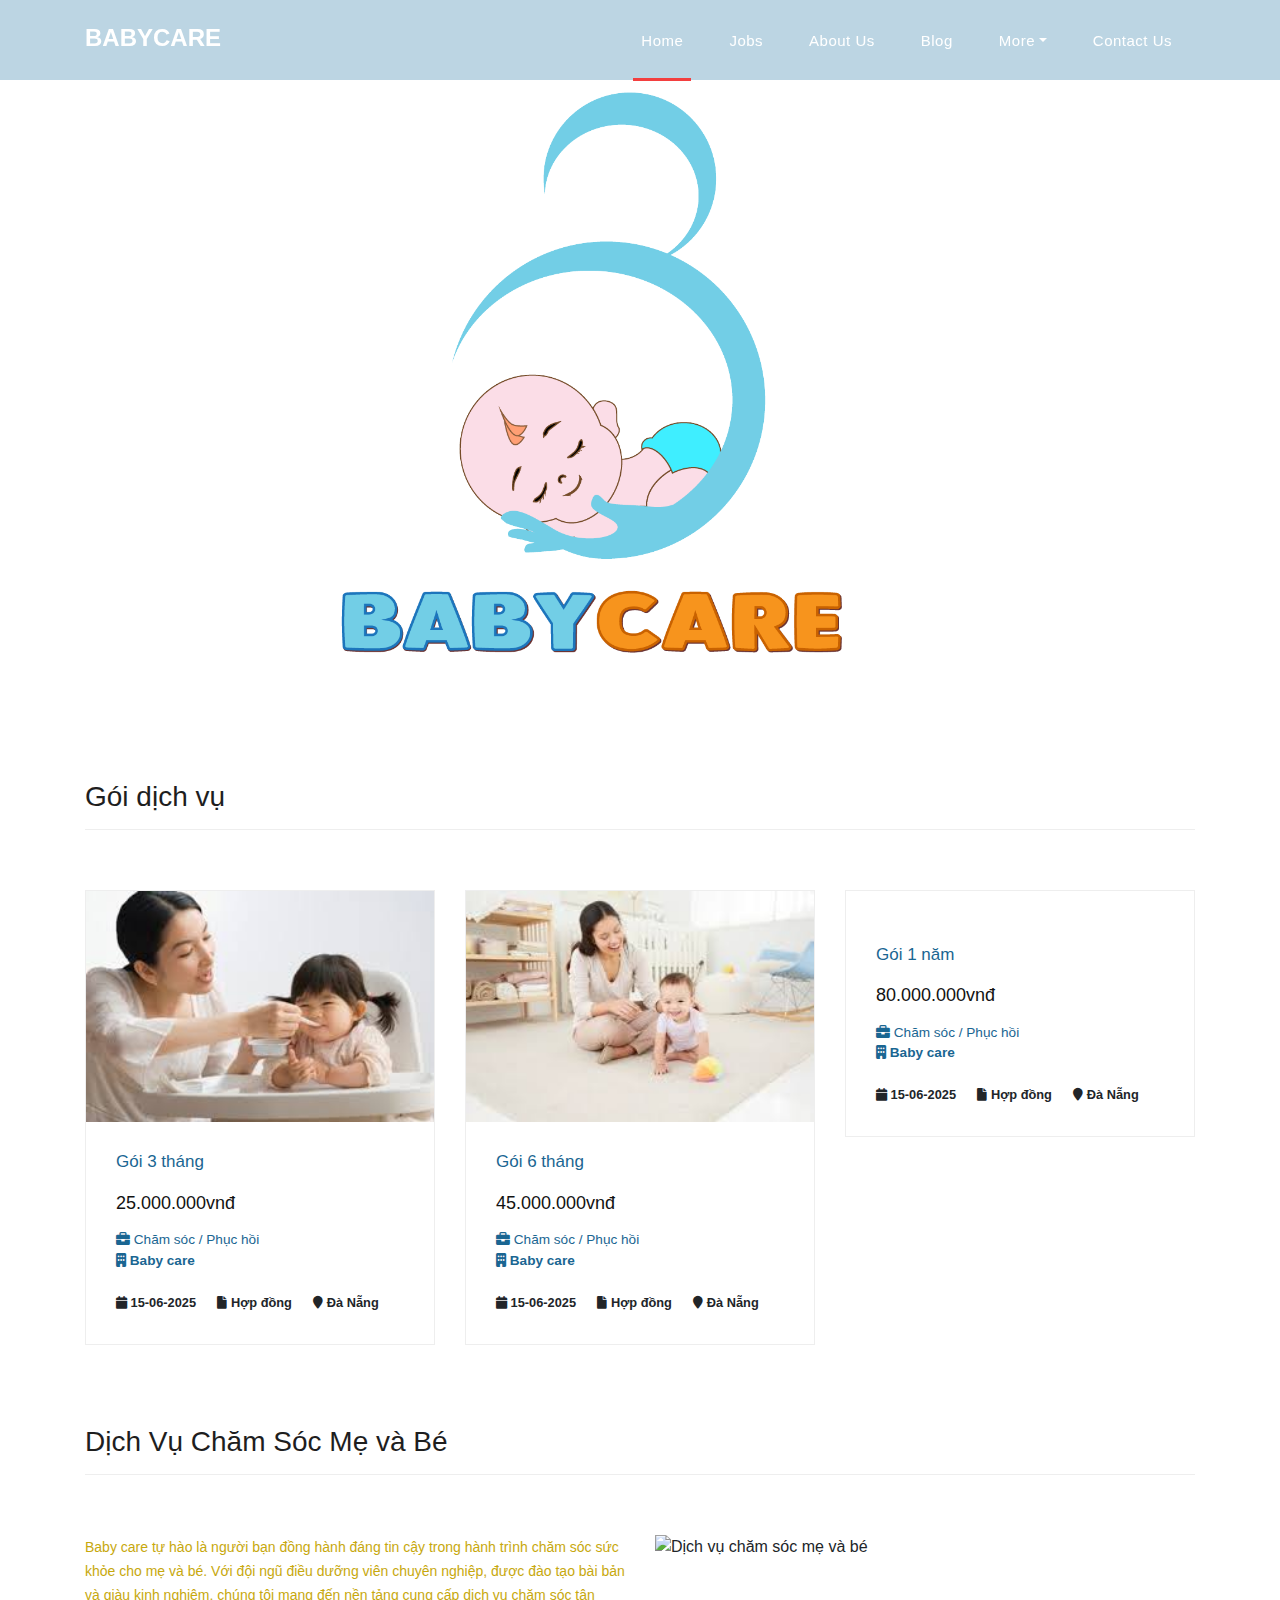
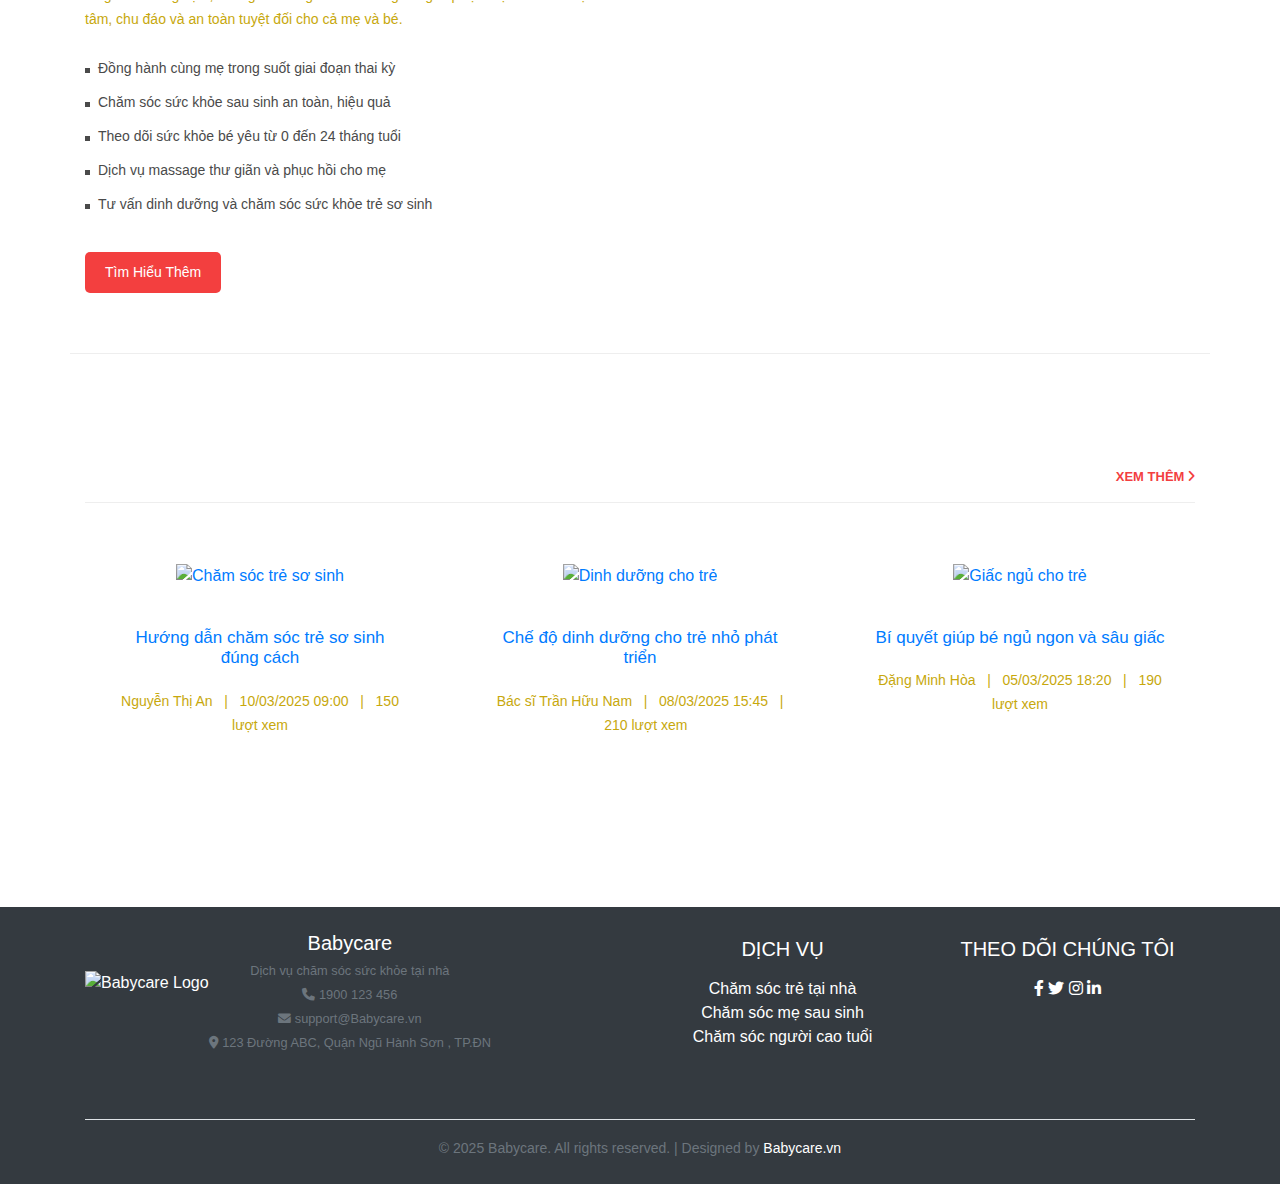
==== commit cc73b879: "Merge branch 'main' of https://github.com/nguyentoan02/EXE101_Website" ====
--- a/index.html
+++ b/index.html
@@ -7,7 +7,7 @@
     <meta name="viewport" content="width=device-width, initial-scale=1, shrink-to-fit=no">
     <meta name="description" content="">
     <meta name="author" content="">
-    <link rel="icon" href="assets/images/favicon.ico">
+    <link rel="icon" href="../EXE101_Website/assets/images/Babycare.jpg">
     <link href="https://fonts.googleapis.com/css?family=Poppins:100,200,300,400,500,600,700,800,900&display=swap" rel="stylesheet">
 
     <title>Baby Care</title>
@@ -38,7 +38,7 @@
     <header class="">
       <nav class="navbar navbar-expand-lg">
         <div class="container">
-          <a class="navbar-brand" href="index.html"><h2>Baby <em>Care</em></h2></a>
+          <a class="navbar-brand" href="index.html"><h2>Babycare</h2></a>
           <button class="navbar-toggler" type="button" data-toggle="collapse" data-target="#navbarResponsive" aria-controls="navbarResponsive" aria-expanded="false" aria-label="Toggle navigation">
             <span class="navbar-toggler-icon"></span>
           </button>
@@ -366,8 +366,8 @@
                           <h5 class="mb-1">Babycare</h5>
                           <p class="small mb-0 text-muted">Dịch vụ chăm sóc sức khỏe tại nhà</p>
                           <p class="small mb-0 text-muted"><i class="fas fa-phone"></i> 1900 123 456</p>
-                          <p class="small mb-0 text-muted"><i class="fas fa-envelope"></i> support@bluecare.vn</p>
-                          <p class="small text-muted"><i class="fas fa-map-marker-alt"></i> 123 Đường ABC, Quận 1, TP.HCM</p>
+                          <p class="small mb-0 text-muted"><i class="fas fa-envelope"></i> support@Babycare.vn</p>
+                          <p class="small text-muted"><i class="fas fa-map-marker-alt"></i> 123 Đường ABC, Quận Ngũ Hành Sơn , TP.ĐN</p>
                       </div>
                   </div>
               </div>
--- a/assets/css/style.css
+++ b/assets/css/style.css
@@ -190,7 +190,7 @@
 	z-index: 99999;
 	width: 100%;
 	height: 80px;
-	background-color: #232323;
+	background-color: #BCD5E3;
 	-webkit-transition: all 0.3s ease-in-out 0s;
     -moz-transition: all 0.3s ease-in-out 0s;
     -o-transition: all 0.3s ease-in-out 0s;
@@ -226,6 +226,7 @@
 	margin-top: -12px;
 	outline: none;
 }
+
 .navbar .navbar-brand h2 {
 	color: #fff;
 	text-transform: uppercase;
@@ -238,7 +239,7 @@
 }
 .navbar .navbar-brand h2 em {
 	font-style: normal;
-	color: #f33f3f;
+	color: #e6610f;
 }
 #navbarResponsive {
 	z-index: 999;
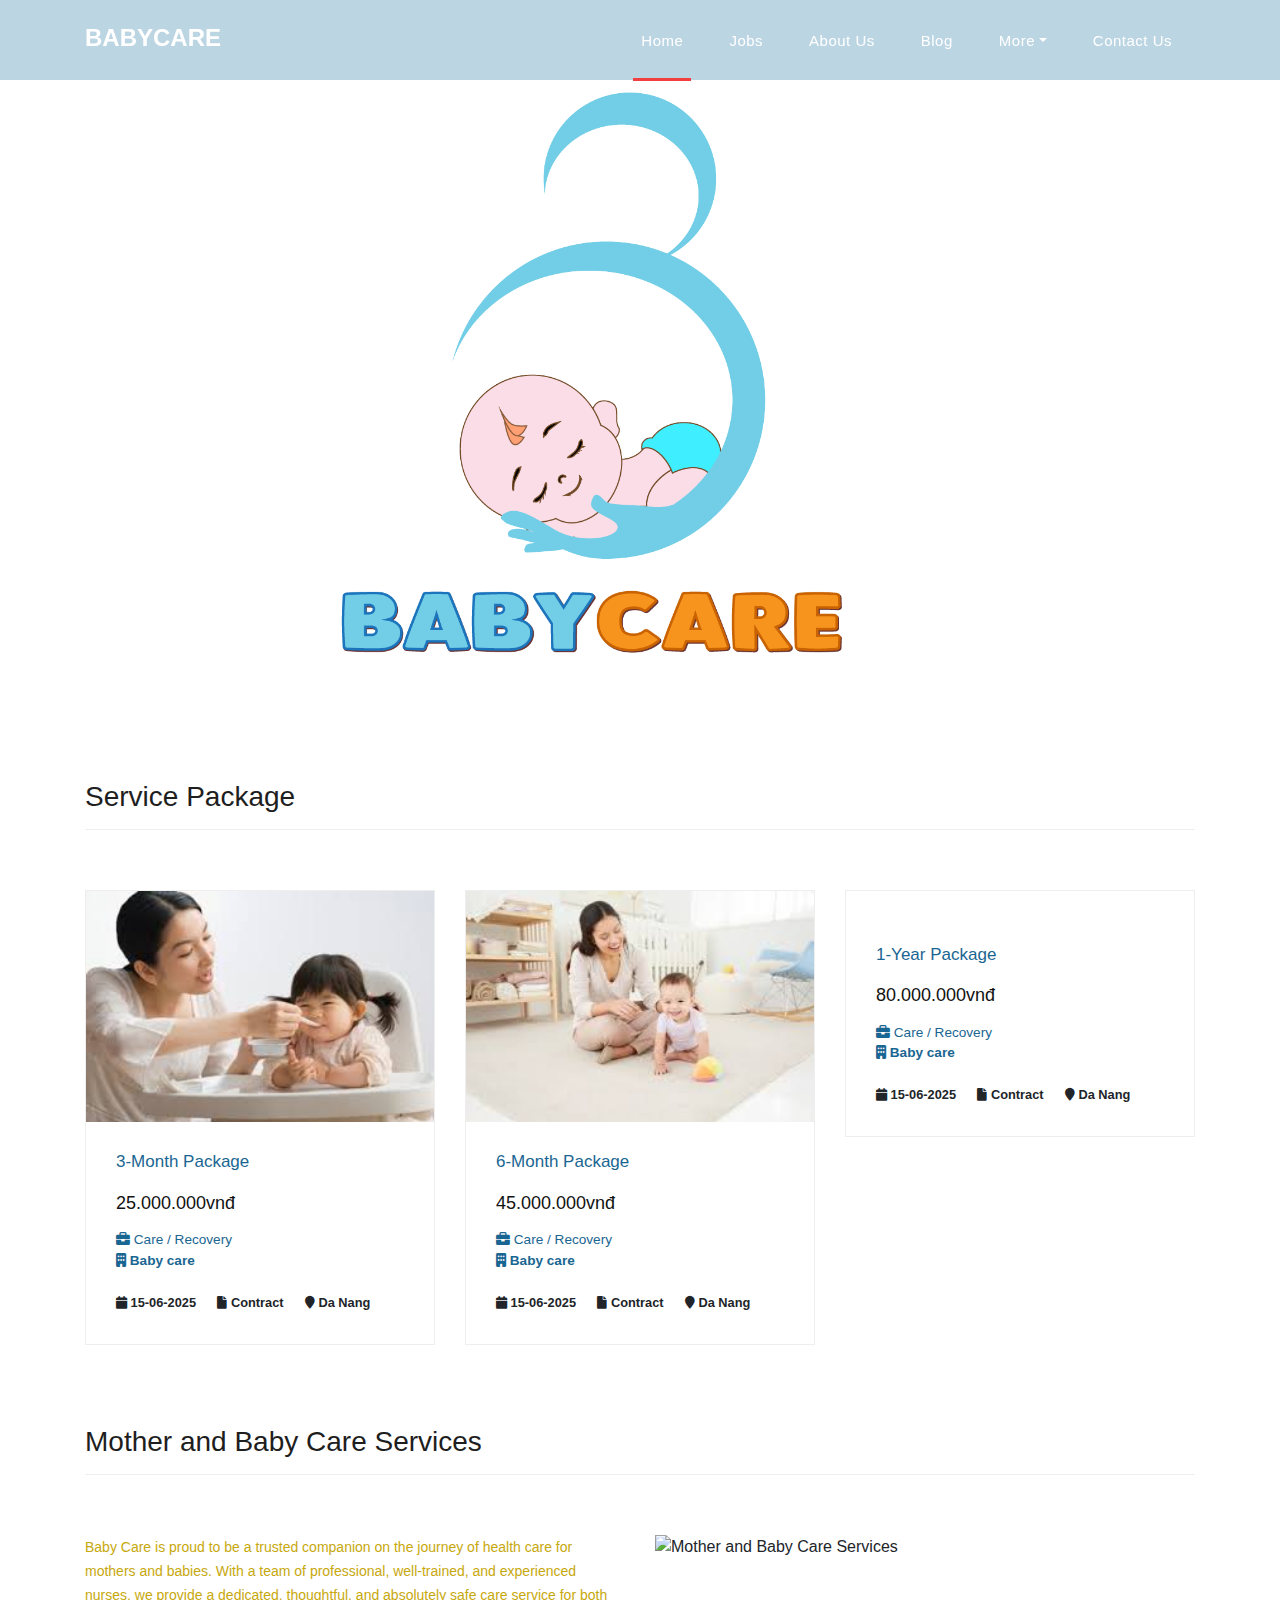
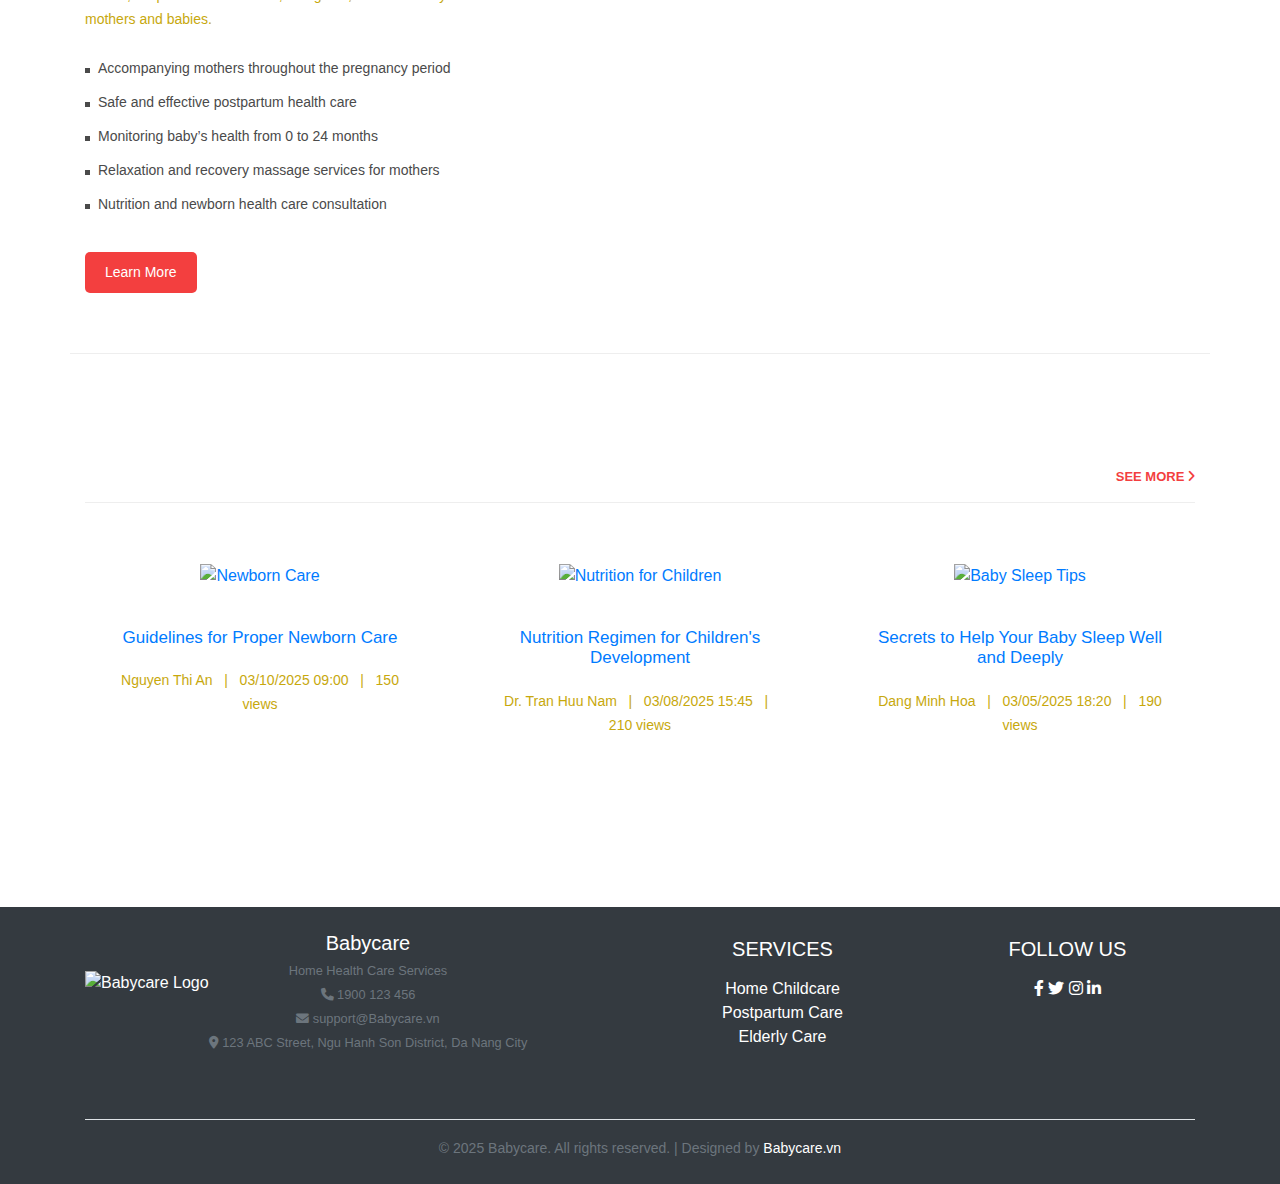
==== commit 32e3d300: "update languge, ..." ====
--- a/index.html
+++ b/index.html
@@ -78,23 +78,9 @@
     <div class="banner header-text">
       <div class="owl-banner owl-carousel">
         <div class="banner-item-01">
-          <!-- <div class="text-content">
-            <h4>Find your car today!</h4>
-            <h2>Lorem ipsum dolor sit amet</h2>
-          </div> -->
-        </div>
-        <!-- <div class="banner-item-02">
-          <div class="text-content">
-            <h4>Fugiat Aspernatur</h4>
-            <h2>Laboriosam reprehenderit ducimus</h2>
-          </div>
-        </div>
-        <div class="banner-item-03">
-          <div class="text-content">
-            <h4>Saepe Omnis</h4>
-            <h2>Quaerat suscipit unde minus dicta</h2>
-          </div>
-        </div> -->
+          
+        </div>
+       
       </div>
     </div>
     <!-- Banner Ends Here -->
@@ -104,7 +90,7 @@
         <div class="row">
           <div class="col-md-12">
             <div class="section-heading">
-              <h2>Gói dịch vụ</h2>
+              <h2>Service Package</h2>
               <!-- <a href="jobs.html">view more <i class="fa fa-angle-right"></i></a> -->
             </div>
           </div>
@@ -112,16 +98,16 @@
             <div class="product-item">
               <a href="job-details.html"><img src="[data-uri]" alt=""></a>
               <div class="down-content">
-                <a href="job-details.html"><h4>Gói 3 tháng </h4></a>
+                <a href="job-details.html"><h4>3-Month Package </h4></a>
 
                 <h6>25.000.000vnđ</h6>
 
-                <h4><small><i class="fa fa-briefcase"></i> Chăm sóc / Phục hồi <br> <strong><i class="fa fa-building"></i> Baby care</strong></small></h4>
+                <h4><small><i class="fa fa-briefcase"></i> Care / Recovery <br> <strong><i class="fa fa-building"></i> Baby care</strong></small></h4>
 
                 <small>
                      <strong title="Posted on"><i class="fa fa-calendar"></i> 15-06-2025</strong> &nbsp;&nbsp;&nbsp;&nbsp;
-                     <strong title="Type"><i class="fa fa-file"></i> Hợp đồng</strong> &nbsp;&nbsp;&nbsp;&nbsp;
-                     <strong title="Location"><i class="fa fa-map-marker"></i> Đà Nẵng</strong>
+                     <strong title="Type"><i class="fa fa-file"></i> Contract</strong> &nbsp;&nbsp;&nbsp;&nbsp;
+                     <strong title="Location"><i class="fa fa-map-marker"></i> Da Nang</strong>
                 </small>
               </div>
             </div>
@@ -131,16 +117,16 @@
             <div class="product-item">
               <a href="job-details.html"><img src="[data-uri]" alt=""></a>
               <div class="down-content">
-                <a href="job-details.html"><h4>Gói 6 tháng </h4></a>
+                <a href="job-details.html"><h4>6-Month Package </h4></a>
 
                 <h6>45.000.000vnđ</h6>
 
-                <h4><small><i class="fa fa-briefcase"></i> Chăm sóc / Phục hồi <br> <strong><i class="fa fa-building"></i> Baby care</strong></small></h4>
+                <h4><small><i class="fa fa-briefcase"></i> Care / Recovery <br> <strong><i class="fa fa-building"></i> Baby care</strong></small></h4>
 
                 <small>
                      <strong title="Posted on"><i class="fa fa-calendar"></i> 15-06-2025</strong> &nbsp;&nbsp;&nbsp;&nbsp;
-                     <strong title="Type"><i class="fa fa-file"></i> Hợp đồng</strong> &nbsp;&nbsp;&nbsp;&nbsp;
-                     <strong title="Location"><i class="fa fa-map-marker"></i> Đà Nẵng</strong>
+                     <strong title="Type"><i class="fa fa-file"></i> Contract</strong> &nbsp;&nbsp;&nbsp;&nbsp;
+                     <strong title="Location"><i class="fa fa-map-marker"></i> Da Nang</strong>
                 </small>
               </div>
             </div>
@@ -150,16 +136,16 @@
             <div class="product-item">
               <a href="job-details.html"><img src="https://encrypted-tbn0.gstatic.com/images?q=tbn:ANd9GcTY-7WVo8pFjfEAa3ab3N3TnNcaxDxfAPFTOg&s" alt=""></a>
               <div class="down-content">
-                <a href="job-details.html"><h4>Gói 1 năm</h4></a>
+                <a href="job-details.html"><h4>1-Year Package</h4></a>
 
                 <h6>80.000.000vnđ</h6>
 
-                <h4><small><i class="fa fa-briefcase"></i> Chăm sóc / Phục hồi <br> <strong><i class="fa fa-building"></i> Baby care</strong></small></h4>
+                <h4><small><i class="fa fa-briefcase"></i> Care / Recovery <br> <strong><i class="fa fa-building"></i> Baby care</strong></small></h4>
 
                 <small>
                      <strong title="Posted on"><i class="fa fa-calendar"></i> 15-06-2025</strong> &nbsp;&nbsp;&nbsp;&nbsp;
-                     <strong title="Type"><i class="fa fa-file"></i> Hợp đồng</strong> &nbsp;&nbsp;&nbsp;&nbsp;
-                     <strong title="Location"><i class="fa fa-map-marker"></i> Đà Nẵng</strong>
+                     <strong title="Type"><i class="fa fa-file"></i> Contract</strong> &nbsp;&nbsp;&nbsp;&nbsp;
+                     <strong title="Location"><i class="fa fa-map-marker"></i> Da Nang</strong>
                 </small>
               </div>
             </div>
@@ -170,224 +156,122 @@
 
     <div class="best-features">
       <div class="container">
+          <div class="row">
+              <div class="col-md-12">
+                  <div class="section-heading">
+                      <h2>Mother and Baby Care Services</h2>
+                  </div>
+              </div>
+              <div class="col-md-6">
+                  <div class="left-content">
+                      <p>
+                          Baby Care is proud to be a trusted companion on the journey of health care for mothers and babies. 
+                          With a team of professional, well-trained, and experienced nurses, we provide a dedicated, thoughtful, and absolutely safe care service for both mothers and babies.
+                      </p>
+                      <ul class="featured-list">
+                          <li><a href="#">Accompanying mothers throughout the pregnancy period</a></li>
+                          <li><a href="#">Safe and effective postpartum health care</a></li>
+                          <li><a href="#">Monitoring baby’s health from 0 to 24 months</a></li>
+                          <li><a href="#">Relaxation and recovery massage services for mothers</a></li>
+                          <li><a href="#">Nutrition and newborn health care consultation</a></li>
+                      </ul>
+                      <a href="about-us.html" class="filled-button">Learn More</a>
+                  </div>
+              </div>
+              <div class="col-md-6">
+                  <div class="right-image">
+                      <img src="https://vanphuccare.vn/wp-content/uploads/2023/08/mother-massaging-her-child-s-foot-shallow-focus-1-1-1.png" alt="Mother and Baby Care Services">
+                  </div>
+              </div>
+          </div>
+      </div>
+  </div>
+  
+    
+
+  <div class="services" style="background-image: url(https://images.unsplash.com/photo-1576108491517-1e5b7fa2e2e1?crop=entropy&cs=tinysrgb&fit=max&fm=jpg&q=80&w=1920&h=900);">
+    <div class="container">
         <div class="row">
-          <div class="col-md-12">
-            <div class="section-heading">
-              <h2>Dịch Vụ Chăm Sóc Mẹ và Bé</h2>
-            </div>
-          </div>
-          <div class="col-md-6">
-            <div class="left-content">
-              <p>
-                Baby care tự hào là người bạn đồng hành đáng tin cậy trong hành trình chăm sóc sức khỏe cho mẹ và bé. 
-                Với đội ngũ điều dưỡng viên chuyên nghiệp, được đào tạo bài bản và giàu kinh nghiệm, chúng tôi mang đến nền tảng cung cấp dịch vụ 
-                chăm sóc tận tâm, chu đáo và an toàn tuyệt đối cho cả mẹ và bé.
-              </p>
-              <ul class="featured-list">
-                <li><a href="#">Đồng hành cùng mẹ trong suốt giai đoạn thai kỳ</a></li>
-                <li><a href="#">Chăm sóc sức khỏe sau sinh an toàn, hiệu quả</a></li>
-                <li><a href="#">Theo dõi sức khỏe bé yêu từ 0 đến 24 tháng tuổi</a></li>
-                <li><a href="#">Dịch vụ massage thư giãn và phục hồi cho mẹ</a></li>
-                <li><a href="#">Tư vấn dinh dưỡng và chăm sóc sức khỏe trẻ sơ sinh</a></li>
-              </ul>
-              <a href="about-us.html" class="filled-button">Tìm Hiểu Thêm</a>
-            </div>
-          </div>
-          <div class="col-md-6">
-            <div class="right-image">
-              <img src="https://vanphuccare.vn/wp-content/uploads/2023/08/mother-massaging-her-child-s-foot-shallow-focus-1-1-1.png" alt="Dịch vụ chăm sóc mẹ và bé">
-            </div>
-          </div>
-        </div>
-      </div>
+            <div class="col-md-12">
+                <div class="section-heading">
+                    <h2>Latest Articles on Child Care</h2>
+                    <a href="blog.html">See more <i class="fa fa-angle-right"></i></a>
+                </div>
+            </div>
+
+            <div class="col-lg-4 col-md-6">
+                <div class="service-item">
+                    <a href="#" class="services-item-image">
+                        <img src="https://www.prudential.com.vn/export/sites/prudential-vn/vi/.thu-vien/hinh-anh/pulse-nhip-song-khoe/song-khoe/2022/cach-cham-soc-tre-so-sinh-danh-cho-nguoi-lan-dau-lam-cha-me-1200x800-2.jpg" class="img-fluid" alt="Newborn Care">
+                    </a>
+                    <div class="down-content">
+                        <h4><a href="#">Guidelines for Proper Newborn Care</a></h4>
+                        <p style="margin: 0;">Nguyen Thi An &nbsp;&nbsp;|&nbsp;&nbsp; 03/10/2025 09:00 &nbsp;&nbsp;|&nbsp;&nbsp; 150 views</p>
+                    </div>
+                </div>
+            </div>
+
+            <div class="col-lg-4 col-md-6">
+                <div class="service-item">
+                    <a href="#" class="services-item-image">
+                        <img src="https://gdtd.1cdn.vn/2024/04/27/image.png" class="img-fluid" alt="Nutrition for Children">
+                    </a>
+                    <div class="down-content">
+                        <h4><a href="#">Nutrition Regimen for Children's Development</a></h4>
+                        <p style="margin: 0;">Dr. Tran Huu Nam &nbsp;&nbsp;|&nbsp;&nbsp; 03/08/2025 15:45 &nbsp;&nbsp;|&nbsp;&nbsp; 210 views</p>
+                    </div>
+                </div>
+            </div>
+
+            <div class="col-lg-4 col-md-6">
+                <div class="service-item">
+                    <a href="#" class="services-item-image">
+                        <img src="https://bizweb.dktcdn.net/thumb/1024x1024/100/405/131/files/1feff254fb112cd7e271440306b00482-a03e1c47-c1d7-41ae-aa4f-dbec15d09336.jpg?v=1683947841702" class="img-fluid" alt="Baby Sleep Tips">
+                    </a>
+                    <div class="down-content">
+                        <h4><a href="#">Secrets to Help Your Baby Sleep Well and Deeply</a></h4>
+                        <p style="margin: 0;">Dang Minh Hoa &nbsp;&nbsp;|&nbsp;&nbsp; 03/05/2025 18:20 &nbsp;&nbsp;|&nbsp;&nbsp; 190 views</p>
+                    </div>
+                </div>
+            </div>
+
+        </div>
     </div>
-    
-
-    <div class="services" style="background-image: url(https://images.unsplash.com/photo-1576108491517-1e5b7fa2e2e1?crop=entropy&cs=tinysrgb&fit=max&fm=jpg&q=80&w=1920&h=900);">
-      <div class="container">
-        <div class="row">
-          <div class="col-md-12">
-            <div class="section-heading">
-              <h2>Bài Viết Mới Nhất về Chăm Sóc Trẻ</h2>
-              <a href="blog.html">Xem thêm <i class="fa fa-angle-right"></i></a>
-            </div>
-          </div>
-    
-          <div class="col-lg-4 col-md-6">
-            <div class="service-item">
-              <a href="#" class="services-item-image">
-                <img src="https://www.prudential.com.vn/export/sites/prudential-vn/vi/.thu-vien/hinh-anh/pulse-nhip-song-khoe/song-khoe/2022/cach-cham-soc-tre-so-sinh-danh-cho-nguoi-lan-dau-lam-cha-me-1200x800-2.jpg" class="img-fluid" alt="Chăm sóc trẻ sơ sinh">
-              </a>
-              <div class="down-content">
-                <h4><a href="#">Hướng dẫn chăm sóc trẻ sơ sinh đúng cách</a></h4>
-                <p style="margin: 0;">Nguyễn Thị An &nbsp;&nbsp;|&nbsp;&nbsp; 10/03/2025 09:00 &nbsp;&nbsp;|&nbsp;&nbsp; 150 lượt xem</p>
-              </div>
-            </div>
-          </div>
-    
-          <div class="col-lg-4 col-md-6">
-            <div class="service-item">
-              <a href="#" class="services-item-image">
-                <img src="https://gdtd.1cdn.vn/2024/04/27/image.png" class="img-fluid" alt="Dinh dưỡng cho trẻ">
-              </a>
-              <div class="down-content">
-                <h4><a href="#">Chế độ dinh dưỡng cho trẻ nhỏ phát triển  </a></h4>
-                <p style="margin: 0;">Bác sĩ Trần Hữu Nam &nbsp;&nbsp;|&nbsp;&nbsp; 08/03/2025 15:45 &nbsp;&nbsp;|&nbsp;&nbsp; 210 lượt xem</p>
-              </div>
-            </div>
-          </div>
-    
-          <div class="col-lg-4 col-md-6">
-            <div class="service-item">
-              <a href="#" class="services-item-image">
-                <img src="https://bizweb.dktcdn.net/thumb/1024x1024/100/405/131/files/1feff254fb112cd7e271440306b00482-a03e1c47-c1d7-41ae-aa4f-dbec15d09336.jpg?v=1683947841702" class="img-fluid" alt="Giấc ngủ cho trẻ">
-              </a>
-              <div class="down-content">
-                <h4><a href="#">Bí quyết giúp bé ngủ ngon và sâu giấc</a></h4>
-                <p style="margin: 0;">Đặng Minh Hòa &nbsp;&nbsp;|&nbsp;&nbsp; 05/03/2025 18:20 &nbsp;&nbsp;|&nbsp;&nbsp; 190 lượt xem</p>
-              </div>
-            </div>
-          </div>
-    
-        </div>
-      </div>
-    </div>
-    
-    
-
-    <!-- <div class="happy-clients">
-  <div class="container">
-    <div class="row">
-      <div class="col-md-12">
-        <div class="section-heading">
-          <h2>Các Chuyên Gia Chăm Sóc Trẻ Nổi Tiếng</h2>
-          <a href="experts.html">Xem thêm <i class="fa fa-angle-right"></i></a>
-        </div>
-      </div>
-      <div class="col-md-12">
-        <div class="owl-clients owl-carousel text-center">
-
-          <div class="service-item">
-            <div class="icon">
-              <img src="https://nhikhoaquocte.com/wp-content/uploads/2020/06/bs-ngo-thi-thu-ha.jpg" alt="BS. Ngô Thị Thu Hà" class="img-fluid rounded-circle" style="width: 100px; height: 100px;">
-            </div>
-            <div class="down-content">
-              <h4>BS. Ngô Thị Thu Hà</h4>
-              <p class="n-m"><em>"Chuyên gia chăm sóc sức khỏe trẻ em tại Bệnh viện Nhi Trung Ương, có kinh nghiệm dày dặn trong điều trị và tư vấn dinh dưỡng."</em></p>
-            </div>
-          </div>
-
-          <div class="service-item">
-            <div class="icon">
-              <img src="https://soyte.hanoi.gov.vn/image/img/2019/10/06/chuyen-gia.jpg" alt="PGS.TS Nguyễn Thanh Liêm" class="img-fluid rounded-circle" style="width: 100px; height: 100px;">
-            </div>
-            <div class="down-content">
-              <h4>PGS.TS Nguyễn Thanh Liêm</h4>
-              <p class="n-m"><em>"Nguyên Giám đốc Bệnh viện Nhi Trung Ương, chuyên gia hàng đầu về phẫu thuật nhi và chăm sóc sức khỏe trẻ em."</em></p>
-            </div>
-          </div>
-
-          <div class="service-item">
-            <div class="icon">
-              <img src="https://alobacsi.vn/upload/2022/11/03/01/06/1667420721-bac-si-tran-dinh-long.jpg" alt="BS. Trần Đình Long" class="img-fluid rounded-circle" style="width: 100px; height: 100px;">
-            </div>
-            <div class="down-content">
-              <h4>BS. Trần Đình Long</h4>
-              <p class="n-m"><em>"Chủ tịch Hội Nhi Khoa Việt Nam, chuyên gia về sức khỏe trẻ em và phòng chống các bệnh lý nhi khoa."</em></p>
-            </div>
-          </div>
-
-          <div class="service-item">
-            <div class="icon">
-              <img src="https://soyte.hanoi.gov.vn/image/img/2020/06/06/bac-si-nhi-2.jpg" alt="BS. Nguyễn Thị Thu Hương" class="img-fluid rounded-circle" style="width: 100px; height: 100px;">
-            </div>
-            <div class="down-content">
-              <h4>BS. Nguyễn Thị Thu Hương</h4>
-              <p class="n-m"><em>"Chuyên gia chăm sóc và tư vấn sức khỏe trẻ em tại Bệnh viện Nhi Hà Nội, nhiều năm kinh nghiệm trong khám và điều trị nhi khoa."</em></p>
-            </div>
-          </div>
-
-          <div class="service-item">
-            <div class="icon">
-              <img src="https://medlatec.vn/images/folders/articles/bs-nguyen-van-anh.jpg" alt="BS. Nguyễn Văn Ánh" class="img-fluid rounded-circle" style="width: 100px; height: 100px;">
-            </div>
-            <div class="down-content">
-              <h4>BS. Nguyễn Văn Ánh</h4>
-              <p class="n-m"><em>"Chuyên gia tư vấn sức khỏe trẻ em tại Bệnh viện MEDLATEC, tận tâm với trẻ và luôn cập nhật kiến thức mới nhất."</em></p>
-            </div>
-          </div>
-
-          <div class="service-item">
-            <div class="icon">
-              <img src="https://www.benhviennhi.org.vn/wp-content/uploads/2020/10/bac-si-nguyen-hong-nga.jpg" alt="BS. Nguyễn Hồng Nga" class="img-fluid rounded-circle" style="width: 100px; height: 100px;">
-            </div>
-            <div class="down-content">
-              <h4>BS. Nguyễn Hồng Nga</h4>
-              <p class="n-m"><em>"Chuyên gia về sức khỏe trẻ em, công tác tại Bệnh viện Nhi Đồng 1, nổi tiếng với sự tận tâm và chuyên nghiệp."</em></p>
-            </div>
-          </div>
-
-        </div>
-      </div>
-    </div>
-  </div>
 </div>
 
-
-    <div class="call-to-action">
-      <div class="container">
-        <div class="row">
-          <div class="col-md-12">
-            <div class="inner-content">
-              <div class="row">
-                <div class="col-md-8">
-                  <h4>Lorem ipsum dolor sit amet, consectetur adipisicing.</h4>
-                  <p>Lorem ipsum dolor sit amet, consectetur adipisicing elit. Itaque corporis amet elite author nulla.</p>
-                </div>
-                <div class="col-lg-4 col-md-6 text-right">
-                  <a href="contact.html" class="filled-button">Contact Us</a>
-                </div>
-              </div>
-            </div>
-          </div>
-        </div>
-      </div>
-    </div> -->
-
-    
     <footer class="bg-dark text-white py-4">
       <div class="container">
           <div class="row align-items-center">
-              <!-- Thông tin công ty và liên hệ -->
+              <!-- Company Information and Contact -->
               <div class="col-md-6 mb-4">
                   <div class="d-flex align-items-center">
-                    <img src="../job-website-template/assets/images/Babycare.jpg" alt="Babycare Logo" class="img-fluid me-3" style="height: 60px;">
-                    <div>
+                      <img src="../job-website-template/assets/images/Babycare.jpg" alt="Babycare Logo" class="img-fluid me-3" style="height: 60px;">
+                      <div>
                           <h5 class="mb-1">Babycare</h5>
-                          <p class="small mb-0 text-muted">Dịch vụ chăm sóc sức khỏe tại nhà</p>
+                          <p class="small mb-0 text-muted">Home Health Care Services</p>
                           <p class="small mb-0 text-muted"><i class="fas fa-phone"></i> 1900 123 456</p>
                           <p class="small mb-0 text-muted"><i class="fas fa-envelope"></i> support@Babycare.vn</p>
-                          <p class="small text-muted"><i class="fas fa-map-marker-alt"></i> 123 Đường ABC, Quận Ngũ Hành Sơn , TP.ĐN</p>
+                          <p class="small text-muted"><i class="fas fa-map-marker-alt"></i> 123 ABC Street, Ngu Hanh Son District, Da Nang City</p>
                       </div>
                   </div>
               </div>
   
-              <!-- Dịch vụ và theo dõi -->
+              <!-- Services and Follow Us -->
               <div class="col-md-6 mb-4">
                   <div class="row">
-                      <!-- Dịch vụ -->
+                      <!-- Services -->
                       <div class="col-md-6">
-                          <h5 class="text-uppercase mb-3">Dịch vụ</h5>
+                          <h5 class="text-uppercase mb-3">Services</h5>
                           <ul class="list-unstyled">
-                              <li><a href="#" class="text-white text-decoration-none">Chăm sóc trẻ tại nhà</a></li>
-                              <!-- <li><a href="#" class="text-white text-decoration-none">Xét nghiệm tại nhà</a></li> -->
-                              <li><a href="#" class="text-white text-decoration-none">Chăm sóc mẹ sau sinh</a></li>
-                              <li><a href="#" class="text-white text-decoration-none">Chăm sóc người cao tuổi</a></li>
+                              <li><a href="#" class="text-white text-decoration-none">Home Childcare</a></li>
+                              <!-- <li><a href="#" class="text-white text-decoration-none">At-home Testing</a></li> -->
+                              <li><a href="#" class="text-white text-decoration-none">Postpartum Care</a></li>
+                              <li><a href="#" class="text-white text-decoration-none">Elderly Care</a></li>
                           </ul>
                       </div>
-                      <!-- Theo dõi chúng tôi -->
+                      <!-- Follow Us -->
                       <div class="col-md-6">
-                          <h5 class="text-uppercase mb-3">Theo dõi chúng tôi</h5>
+                          <h5 class="text-uppercase mb-3">Follow Us</h5>
                           <div>
                               <a href="#" class="text-white me-3"><i class="fab fa-facebook-f"></i></a>
                               <a href="#" class="text-white me-3"><i class="fab fa-twitter"></i></a>
@@ -398,16 +282,15 @@
                   </div>
               </div>
           </div>
+          <!-- Footer Bottom -->
           <div class="text-center pt-3 border-top mt-4">
-            <p class="mb-0 text-muted">&copy; 2025 Babycare. All rights reserved. | Designed by 
-                <a href="https://bluecare.vn" class="text-white text-decoration-none">Babycare.vn</a>
-            </p>
-        </div>
+              <p class="mb-0 text-muted">&copy; 2025 Babycare. All rights reserved. | Designed by 
+                  <a href="https://bluecare.vn" class="text-white text-decoration-none">Babycare.vn</a>
+              </p>
+          </div>
       </div>
   </footer>
   
-  
-
 
     <!-- Bootstrap core JavaScript -->
     <script src="vendor/jquery/jquery.min.js"></script>
